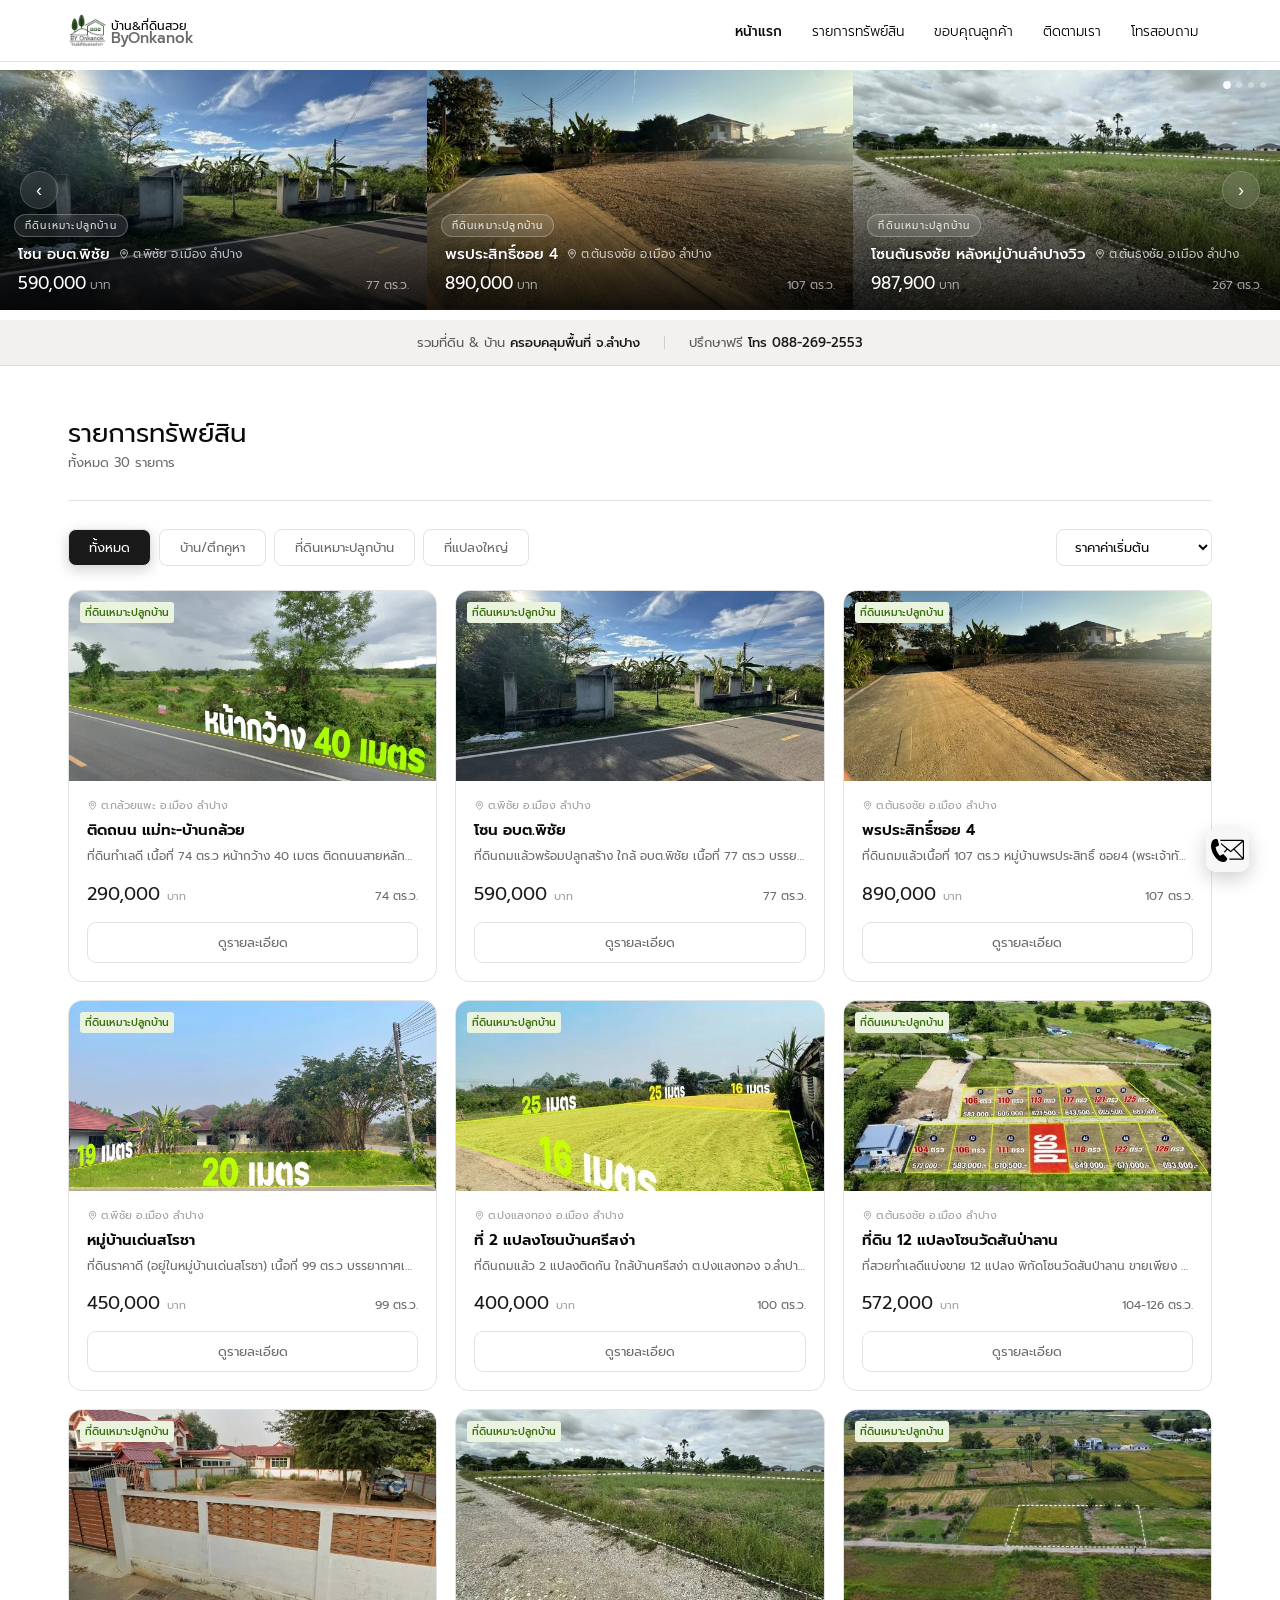
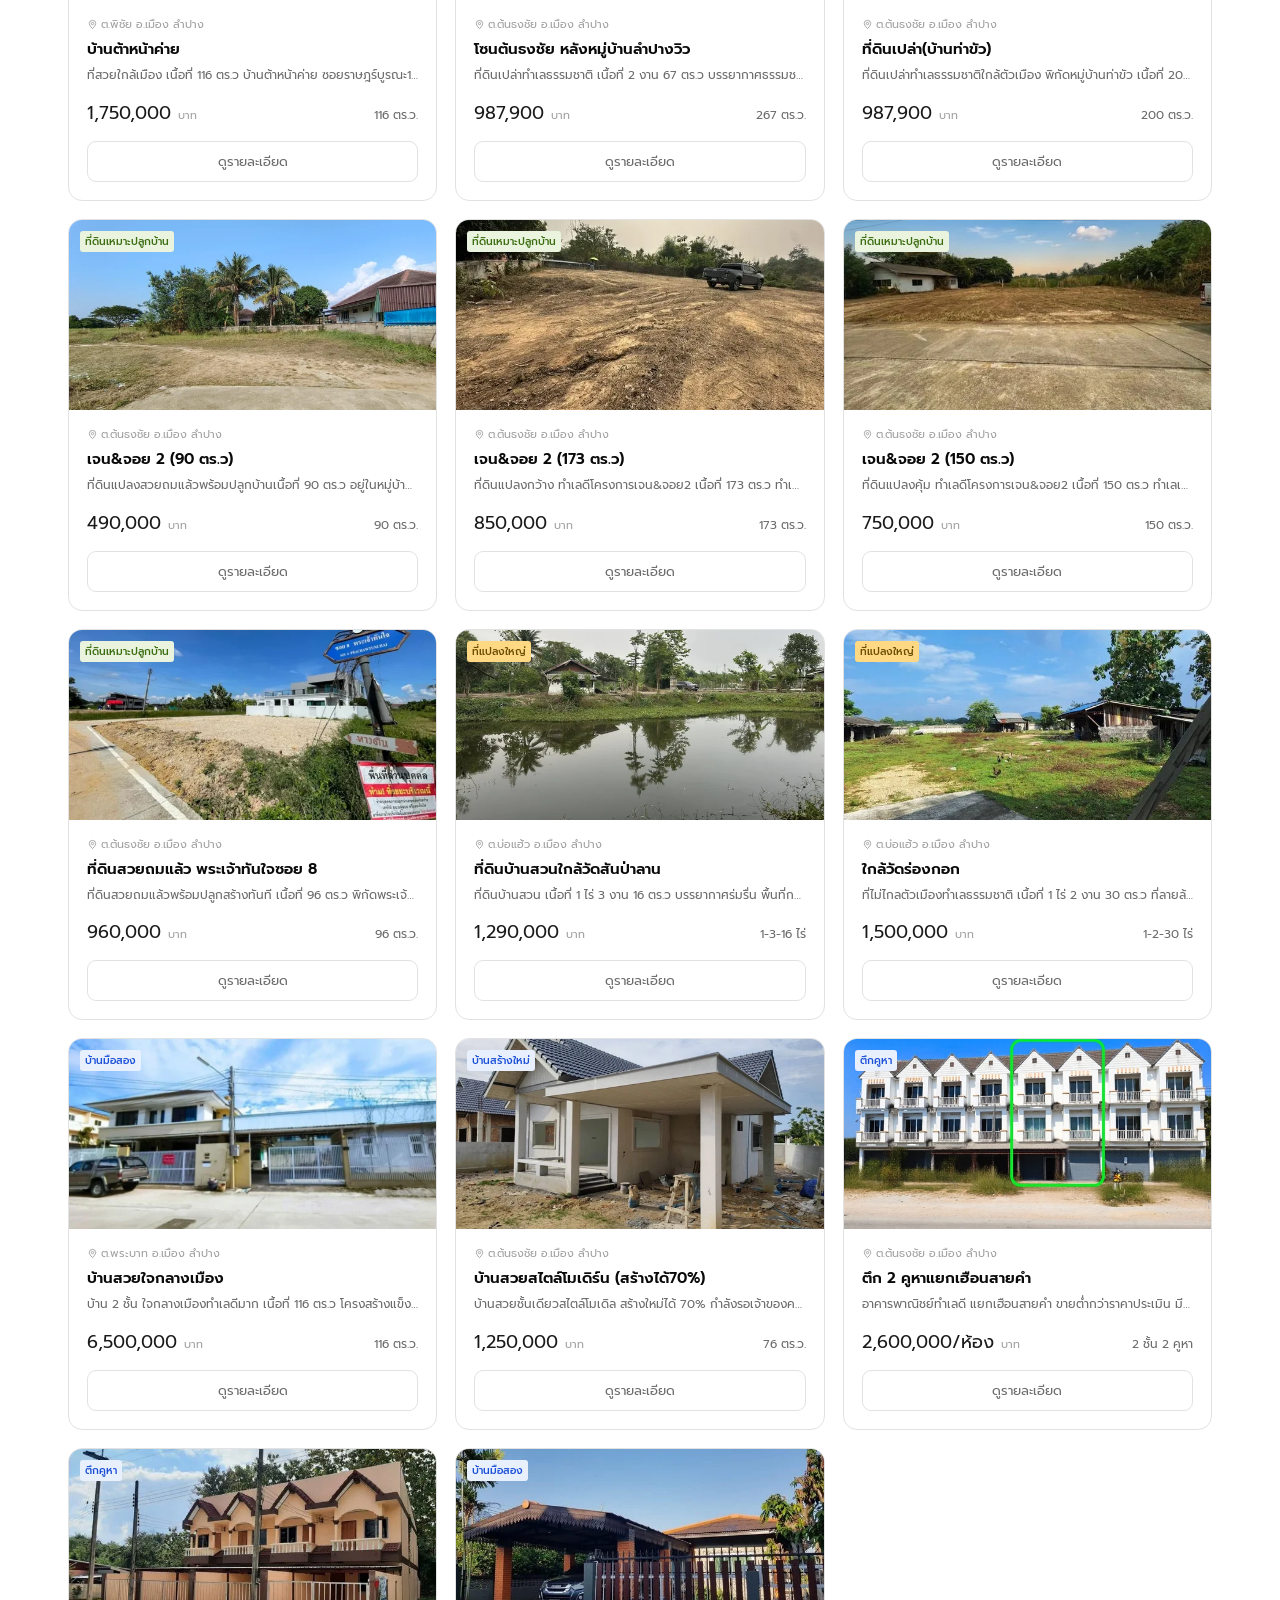
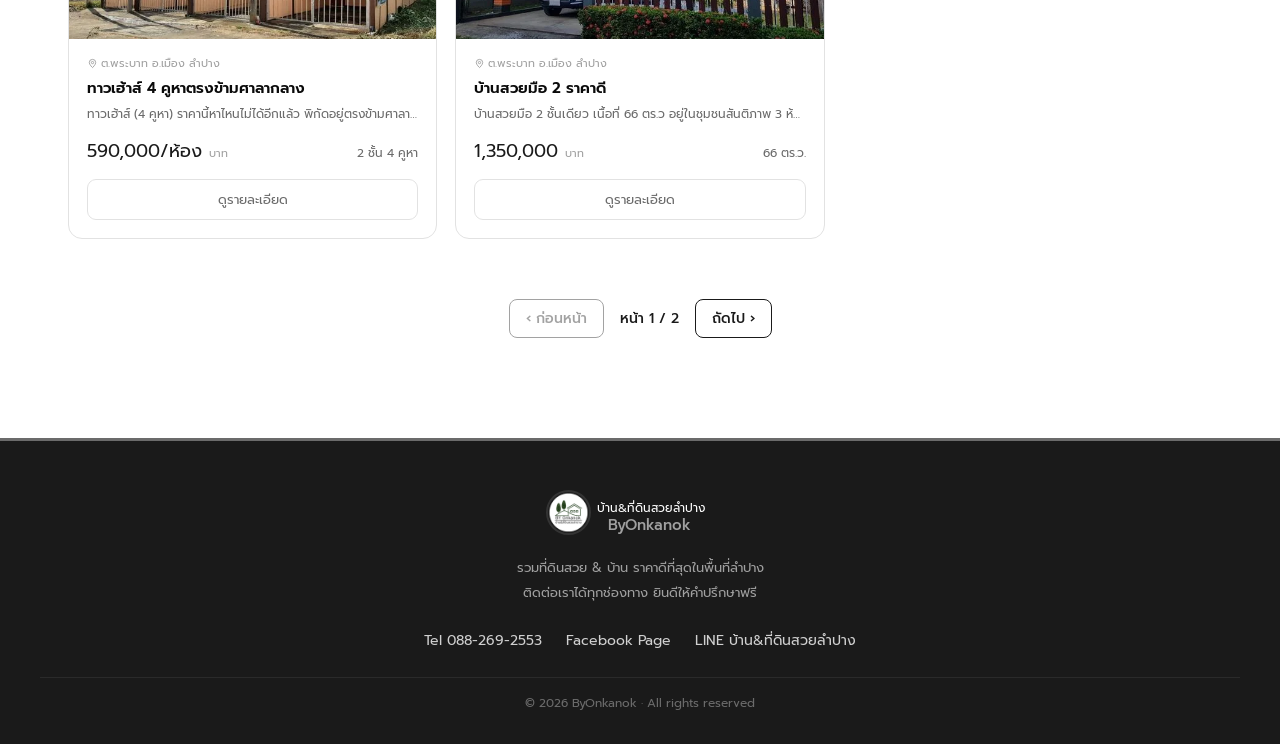
==== index.html @ 6b930462 "sssss" ====
﻿<!DOCTYPE html>
<html lang="th">
<head>
  <meta charset="UTF-8" />
  <meta name="viewport" content="width=device-width, initial-scale=1.0" />
  
  <title>บ้าน & ที่ดินสวยลำปาง ByOnkanok</title>
  <link rel="icon" href="img/other/logoti.webp" type="image/webp">

  <meta name="description" content="ซื้อ-ขายบ้านและที่ดิน ครอบคลุมพื้นที่ จ.ลำปาง คัดสรรที่ดินแปลงใหญ่ ที่ดินปลูกบ้าน บ้านมือ 1 มือ 2 และอาคารพาณิชย์ ทำเลดี ราคาคุยกันได้ ยินดีปรึกษาฟรี โทร 088-269-2553">
  <link rel="canonical" href="https://onkanokproperty.com/">
  <meta name="format-detection" content="telephone=no, date=no, email=no, address=no">

  <meta property="og:type" content="website">
  <meta property="og:url" content="https://onkanokproperty.com/">
  <meta property="og:title" content="บ้าน & ที่ดินสวยลำปาง ByOnkanok">
  <meta property="og:description" content="ซื้อ-ขายบ้านและที่ดิน ครอบคลุมพื้นที่ จ.ลำปาง คัดสรรที่ดินแปลงใหญ่ ที่ดินปลูกบ้าน บ้านมือ 1 มือ 2 และอาคารพาณิชย์ ทำเลดี ราคาคุยกันได้ ยินดีปรึกษาฟรี">
  <meta property="og:image" content="https://onkanokproperty.com/img/other/og-image.jpg">

  <link rel="preconnect" href="https://fonts.googleapis.com">
  <link rel="preconnect" href="https://fonts.gstatic.com" crossorigin>
  <link href="https://fonts.googleapis.com/css2?family=Prompt:wght@300;400;500;600&display=swap" rel="stylesheet">
  <link rel="stylesheet" href="/style.css?v=20260523-6">
</head>

<body>

  <!-- NAVBAR -->
  <nav class="navbar">
    <div class="nav-container">
      <a href="index.html" class="nav-logo">
        <img src="img/other/logo.png" alt="Logo" class="logo-img">
        <div class="logo-text">
          <div class="logo-top">บ้าน&ที่ดินสวย</div>
          <div class="logo-bottom">ByOnkanok</div>
        </div>
      </a>
      <ul class="nav-menu" id="navMenu">
        <li class="mobile-exit-section">
  <button class="btn-exit" onclick="closeMenu()" aria-label="ปิดเมนู"></button>
</li>
        <li><a href="#" class="active" onclick="render('all')">หน้าแรก</a></li>
       <li><a href="#listings">รายการทรัพย์สิน</a></li>
        <li><a href="sell.html">ขอบคุณลูกค้า</a></li>
        <li><a href="https://www.facebook.com/onkanoklampangproperty" target="_blank" rel="noopener">ติดตามเรา</a></li>
        <li><a href="tel:0882692553">โทรสอบถาม</a></li>
        
        <li class="mobile-social-section">
          <a href="https://www.facebook.com/onkanoklampangproperty" target="_blank" rel="noopener" class="social-link">
            <img src="/img/other/fbicon.svg" alt="Facebook">
          </a>
          <a href="https://line.me/R/ti/p/@794ehwnj" target="_blank" rel="noopener" class="social-link">
            <img src="/img/other/linelogo.svg" alt="LINE">
          </a>
          <a href="https://m.me/976806612172437" target="_blank" rel="noopener" class="social-link">
            <img src="/img/other/ms.svg" alt="Messenger">
          </a>
        </li>
      </ul>
      <button class="nav-toggle" id="navToggle" aria-label="Menu">
        <div class="hamburger-icon"><span></span><span></span><span></span></div>
      </button>
    </div>
  </nav>

  <!-- MODAL -->
  <div class="modal-overlay" id="detailModal" onclick="overlayClick(event)">
    <div class="modal-box">
      <div class="modal-gallery">
        <button class="modal-close" onclick="closeDetail()">✕</button>
        <div class="gal-track" id="galTrack"></div>
        <button class="gal-btn gal-prev" onclick="galMove(-1)">‹</button>
        <button class="gal-btn gal-next" onclick="galMove(1)">›</button>
        <div class="gal-dots" id="galDots"></div>
      </div>
      <div class="modal-body">
        <div class="modal-tag-row"><span class="modal-tag" id="modalTag"></span></div>
        <div class="modal-title" id="modalTitle"></div>
        <div class="modal-loc" id="modalLoc"></div>
        <div class="detail-grid">
          <div class="detail-item detail-price"><div class="detail-label">ราคา</div><div class="detail-value" id="modalPrice"></div></div>
          <div class="detail-item"><div class="detail-label">เนื้อที่</div><div class="detail-value" id="modalArea"></div></div>
        </div>
        <div class="modal-section-label">รายละเอียด</div>
        <div class="modal-desc-text" id="modalDesc"></div>
      </div>
      <div class="modal-cta">
    <a href="tel:0882692553" class="btn-cta btn-call">
          <svg viewBox="0 0 24 24" width="20" height="20" fill="#ffffff" class="cta-icon-img">
            <path fill-rule="evenodd" clip-rule="evenodd" d="M1.5 4.5a3 3 0 013-3h1.372c.86 0 1.61.586 1.819 1.42l1.105 4.423a1.875 1.875 0 01-.694 1.955l-1.293.97c-.135.101-.164.249-.126.352a11.285 11.285 0 006.697 6.697c.103.038.25.009.352-.126l.97-1.293a1.875 1.875 0 011.955-.694l4.423 1.105c.834.209 1.42.959 1.42 1.82V19.5a3 3 0 01-3 3h-2.25C8.552 22.5 1.5 15.448 1.5 6.75V4.5z"/>
          </svg>
          <span>โทรสอบถาม</span> 
        </a>
        <a href="#" target="_blank" rel="noopener" id="btnMap" class="btn-cta btn-map">
          <img src="img/other/mapicon.svg" alt="Google Maps" class="cta-icon-img">
          <span>Google Maps</span>
        </a>
      </div>
    </div>
  </div>

  <main>

    <!-- HERO CAROUSEL -->
    <div class="hero-carousel" id="heroCarousel">
      <div class="hero-track" id="heroTrack"></div>
      <button class="hero-arrow hero-arrow-prev" onclick="heroMove(-1)">‹</button>
      <button class="hero-arrow hero-arrow-next" onclick="heroMove(1)">›</button>
      <div class="hero-dots" id="heroDots"></div>
      <div class="hero-progress" id="heroProgress"></div>
    </div>

    <!-- ANNOUNCE BAR -->
    <div class="announce-bar">
      <h1 class="ann-item">
        <span>รวมที่ดิน & บ้าน <strong>ครอบคลุมพื้นที่ จ.ลำปาง</strong></span>
      </h1>
      <div class="ann-div"></div>
      <div class="ann-item">
        <span>ปรึกษาฟรี <strong>โทร 088-269-2553</strong></span>
      </div>
    </div>

    <div class="page">
      <!-- Section head -->
      <div id="listings" class="section-head">
        <div>
          <div class="section-title">รายการทรัพย์สิน</div>
          <div class="section-count" id="secLabel">&nbsp;</div>
        </div>
        <div class="mobile-sort-btn" style="position:relative;">
          <svg viewBox="0 0 24 24" fill="none" stroke="currentColor" stroke-width="2.5" stroke-linecap="round" stroke-linejoin="round">
            <line x1="7" y1="4" x2="7" y2="20"/><polyline points="3 8 7 4 11 8"/>
            <line x1="17" y1="4" x2="17" y2="20"/><polyline points="13 16 17 20 21 16"/>
          </svg>
          <span>ราคา</span>
          <select onchange="syncAndSort(this)" aria-label="เรียงลำดับตามราคาสำหรับมือถือ" style="position:absolute;top:0;left:0;width:100%;height:100%;opacity:0;cursor:pointer;">
  <option value="default">ค่าเริ่มต้น</option>
  <option value="price-asc">ราคาต่ำ → ไปสูง</option>
  <option value="price-desc">ราคาสูง → ไปต่ำ</option>
</select>
        </div>
      </div>

      <!-- Filters -->
      <div class="filters-bar">
        <button class="chip active" data-f="all">ทั้งหมด</button>
        <button class="chip" data-f="house">บ้าน/ตึกคูหา</button>
        <button class="chip" data-f="landhouse">ที่ดินเหมาะปลูกบ้าน</button>
        <button class="chip" data-f="large-land">ที่แปลงใหญ่</button>
         <select class="sort-select desktop-only" id="sortSelect" onchange="applySort()" aria-label="เรียงลำดับตามราคา">
  <option value="default">ราคาค่าเริ่มต้น</option> 
  <option value="price-asc">ราคาต่ำสุด-ไปสูงสุด</option>
  <option value="price-desc">ราคาสูงสุด-ไปต่ำสุด</option>
</select>
      </div>

      <div class="grid" id="grid"></div>
      
      <!-- Pagination Container -->
      <div class="pagination" id="pagination"></div>

      <!-- FAB -->
      <div class="fab-wrapper">

        <div class="fab-options" id="fabOptions">
        <a href="https://m.me/976806612172437" target="_blank" rel="noopener" class="fab-mini msger" aria-label="Messenger">
  <img src="/img/other/ms.svg" alt="Messenger" style="width: 100%; height: 100%; object-fit: contain;">
</a>
         <a href="https://line.me/R/ti/p/@794ehwnj" target="_blank" rel="noopener" class="fab-mini line" aria-label="LINE">
      <img src="/img/other/linelogo.svg" alt="LINE" style="width: 100%; height: 100%; object-fit: contain;">
          </a>
          <a href="tel:0882692553" class="fab-mini tel">
           <img src="/img/other/phoneicon.svg" alt="Messenger" style="width: 100%; height: 100%; object-fit: contain;">
          </a>
        </div>
        <button class="fab-main" id="fabMain" onclick="toggleFAB()">
          <img src="img/other/conicon.svg" alt="Call">
        </button>
      </div>

    </div>
  </main>

  <!-- FOOTER -->
  <footer>
    <div class="footer-inner">
      <div class="footer-brand">
        <img src="img/other/logo3.png" alt="Logo" class="footer-logo">
        <div><div class="footer-name">บ้าน&ที่ดินสวยลำปาง</div><div class="footer-sub">ByOnkanok</div></div>
      </div>
      <p class="footer-desc">รวมที่ดินสวย & บ้าน ราคาดีที่สุดในพื้นที่ลำปาง<br>ติดต่อเราได้ทุกช่องทาง ยินดีให้คำปรึกษาฟรี</p>
      <div class="footer-links">  
        <a href="tel:0882692553">Tel 088-269-2553</a>
        <a href="https://www.facebook.com/onkanoklampangproperty" target="_blank" rel="noopener">Facebook Page</a>
        <a href="https://line.me/R/ti/p/@794ehwnj" target="_blank" rel="noopener">LINE บ้าน&ที่ดินสวยลำปาง</a>
      </div>
      <div class="footer-copy">© 2026 ByOnkanok · All rights reserved</div>
    </div>
  </footer>

  <button class="scroll-top" id="scrollTopBtn" onclick="window.scrollTo({top:0,behavior:'smooth'})">
    <svg viewBox="0 0 24 24" fill="none" stroke-linecap="round" stroke-linejoin="round">
      <polyline points="18 15 12 9 6 15"/>
    </svg>
  </button>

  
  <script src="/common.js?v=20260523-2"></script>
  <script src="/script.js?v=20260523-4"></script>

</body>
</html>
---- style.css ----
*, *::before, *::after {
  box-sizing: border-box;
  margin: 0;
  padding: 0;
}
:root {
  --ink: #0a0a0a;
  --ink-mid: #1a1a1a;
  --ink-soft: #3a3a3a;
  --dust: #6b6b6b;
  --silver: #a0a0a0;
  --mist: #d0d0d0;
  --fog: #efefef;
  --white: #ffffff;
  --blue: #1a4fd6;
  --blue-light: #e8f0fe;
  --border: #e2e2e2;
  --border-dark: #2a2a2a;
  --nav-height: 62px;
  --green-light: #EAF3DE;
  --green-dark: #3B6D11;
}
html {
  scroll-behavior: smooth;
}
body {
  font-family: 'Prompt',sans-serif;
  background: var(--white);
  color: var(--ink);
  min-height: 100vh;
  overflow-x: hidden;
}
/* ============================================================ NAVBAR */
.navbar {
  position: fixed;
  top: 0;
  left: 0;
  width: 100%;
  height: var(--nav-height);
  background: rgba(255,255,255,0.97);
  backdrop-filter: blur(14px);
  z-index: 1000;
  display: flex;
  align-items: center;
  border-bottom: 1px solid var(--border);
}
.nav-container {
  width: 100%;
  max-width: 1200px;
  margin: 0 auto;
  padding: 0 28px;
  display: flex;
  justify-content: space-between;
  align-items: center;
}
.nav-logo {
  text-decoration: none;
  display: flex;
  align-items: center;
  gap: 5px;
}
.logo-img {
  width: 42px;
  height: 42px;
  border-radius: 50%;
  object-fit: cover;
  flex-shrink: 0;
  margin-left: -2px
}
.logo-text {
  display: flex;
  flex-direction: column;
  line-height: 0.9;
  padding-top: 6px;
  margin-left: -2px;
}
.logo-top {
  font-size: 12px;
  font-weight: 400;
  color: black;
}
.logo-bottom {
  font-size: 15px;
  font-weight: 500;
  color: var(--dust);
}
.nav-menu {
  display: flex;
  gap: 2px;
  list-style: none;
  align-items: center;
}
.nav-menu a {
  text-decoration: none;
  color: black;
  font-size: 13.5px;
  font-weight: 300;
  padding: 6px 14px;
  border-radius: 6px;
  transition: all .2s;
}
.nav-menu a.active {
  color: var(--ink);
  font-weight: 500;
}
.nav-menu a:hover:not(.active) {
  color: var(--dust);
  background: rgba(255,255,255,.07);
}
.nav-toggle {
  display: none;
  background: none;
  border: none;
  cursor: pointer;
  padding: 10px;
  z-index: 1002;
  outline: none;
  -webkit-tap-highlight-color: transparent;
}
.hamburger-icon {
  width: 22px;
  height: 15px;
  display: flex;
  flex-direction: column;
  justify-content: space-between;
  align-items: flex-end;
}
.hamburger-icon span {
  display: block;
  height: 2px;
  background: #3b3b3b;
  border-radius: 2px;
  transition: all .3s cubic-bezier(.645,.045,.355,1);
}
.hamburger-icon span:nth-child(1) {
  width: 100%;
}
.hamburger-icon span:nth-child(2) {
  width: 16px;
}
.hamburger-icon span:nth-child(3) {
  width: 100%;
}
.nav-toggle.active span:nth-child(1) {
  transform: translateY(6.5px) rotate(45deg);
}
.nav-toggle.active span:nth-child(2) {
  opacity: 0;
}
.nav-toggle.active span:nth-child(3) {
  transform: translateY(-6.5px) rotate(-45deg);
}
.nav-toggle.active .hamburger-icon span {
  background-color: var(--white);
}
.mobile-exit-section {
  display: none;
  list-style: none;
  width: 100%;
}
.mobile-social-section {
  display: none;
}
/* ============================================================ ANNOUNCE BAR */
.announce-bar {
  position: relative;
  margin-top: 10px;
  left: 0;
  width: 100%;
  background: #f2f1ef;
  border-bottom: 1px solid #e0deda;
  padding: 13px 28px;
  display: flex;
  align-items: center;
  justify-content: center;
  gap: 24px;
  flex-wrap: wrap;
}
.ann-item {
  display: flex;
  align-items: center;
  gap: 7px;
  font-size: 13px;
  color: #5a5a5a;
  font-weight: 400;
  white-space: nowrap;
}
.ann-item strong {
  font-weight: 500;
  color: #1a1a1a;
}
.ann-div {
  width: 1px;
  height: 13px;
  background: #d0cdc9;
  flex-shrink: 0;
}
/* ============================================================ HERO CAROUSEL — PREMIUM (Responsive Slides / 16:9) */
.hero-carousel {
  position: relative;
  width: 100%;
  overflow: hidden;
  background: #080808;
  margin-top: 70px;
  aspect-ratio: 16 / 3;
}
.hero-track {
  display: flex;
  gap: 0;
  transition: transform 0.8s cubic-bezier(0.25,1,0.35,1);
}
.hero-slide {
  flex: 0 0 33.3333%;
  /* Full HD: 3 รูปต่อสไลด์ */
  position: relative;
  overflow: hidden;
  display: flex;
  flex-direction: column;
  cursor: pointer;
}
.hero-slide-img {
  width: 100%;
  aspect-ratio: 16 / 9;
  /* ปรับอัตราส่วนให้เป็น 16:9 */
  flex-shrink: 0;
  overflow: hidden;
  position: relative;
}
.hero-slide-img img {
  width: 100%;
  height: 100%;
  object-fit: cover;
  /* ทำให้รูปเต็ม 16:9 พอดี */
  object-position: center;
  display: block;
}
/* Caption Overlay (Premium Style) */
.hero-caption {
  position: absolute;
  bottom: 0;
  left: 0;
  right: 0;
  padding: 50px 18px 16px;
  background: linear-gradient(to top,rgba(0,0,0,0.88) 0%,rgba(0,0,0,0.5) 50%,rgba(0,0,0,0) 100% );
  display: flex;
  flex-direction: column;
  gap: 4px;
  pointer-events: none;
  /* เพื่อให้คลิกทะลุไปโดนสไลด์ได้ */
}
.hero-caption-type {
  margin-left: -4px;
  margin-bottom: 3px;
  display: block;
  align-self: flex-start;
  font-size: 10px;
  font-weight: 400;
  letter-spacing: .12em;
  text-transform: uppercase;
  color: rgba(255,255,255,0.85);
  border: 1px solid rgba(255,255,255,0.25);
  padding: 3px 10px;
  border-radius: 30px;
  backdrop-filter: blur(4px);
  background: rgba(255,255,255,0.1);
}
.hero-caption-title-row {
  display: flex;
  flex-direction: row;
  /* บังคับให้เป็นแนวนอน */
  align-items: center;
  justify-content: flex-start;
  gap: 8px;
  overflow: hidden;
}
.hero-caption-title {
  font-size: 15px;
  font-weight: 500;
  color: #fff;
  white-space: nowrap;
  overflow: hidden;
  text-overflow: ellipsis;
  line-height: 1.35;
  /* ลบ width: 100%; ออกไปแล้ว */
  text-shadow: 0 1px 10px rgba(0,0,0,0.5);
  flex-shrink: 1;
}
.hero-caption-loc {
  font-size: 12px;
  color: rgba(255,255,255,.7);
  display: flex;
  align-items: center;
  gap: 3px;
  line-height: 1.2;
  white-space: nowrap;
  overflow: hidden;
  text-overflow: ellipsis;
  /* ลบ width: 100%; ออกไปแล้ว */
  flex-shrink: 0;
}
.hero-caption-loc svg {
  width: 12px;
  height: 12px;
  flex-shrink: 0;
}
.hero-caption-price {
  font-size: 17px;
  font-weight: 400;
  color: #fff;
  line-height: 1.2;
  text-shadow: 0 1px 10px rgba(0,0,0,0.5);
}
.hero-caption-price span {
  font-size: 12px;
  font-weight: 300;
  opacity: .7;
  margin-left: 4px;
}
.hero-caption-bottom {
  display: flex;
  align-items: baseline;
  justify-content: space-between;
  margin-top: 5px;
}
.hero-caption-area {
  font-size: 12px;
  color: rgba(255,255,255,.6);
}
/* arrows */
.hero-arrow {
  position: absolute;
  top: 50%;
  transform: translateY(-50%);
  z-index: 10;
  background: rgba(255,255,255,.1);
  backdrop-filter: blur(8px);
  border: 1px solid rgba(255,255,255,.18);
  color: #fff;
  width: 38px;
  height: 38px;
  border-radius: 50%;
  cursor: pointer;
  font-size: 18px;
  display: flex;
  align-items: center;
  justify-content: center;
  transition: background .2s,transform .2s;
}
.hero-arrow:hover {
  background: rgba(255,255,255,0.25);
  transform: translateY(-50%) scale(1.05);
}
.hero-arrow-prev {
  left: 20px;
}
.hero-arrow-next {
  right: 20px;
}
/* dots */
.hero-dots {
  position: absolute;
  top: 12px;
  right: 14px;
  z-index: 10;
  display: flex;
  gap: 6px;
  align-items: center;
}
.hero-dot {
  width: 6px;
  height: 6px;
  border-radius: 50%;
  background: rgba(255,255,255,.35);
  cursor: pointer;
  transition: all .3s;
  border: none;
  padding: 0;
}
.hero-dot.active {
  background: rgba(255,255,255,0.9);
  transform: scale(1.3);
}
/* progress bar */
.hero-progress {
  position: absolute;
  bottom: 0;
  left: 0;
  height: 3px;
  background: var(--dust);
  z-index: 10;
  width: 100%;
  transform: scaleX(0);
  transform-origin: left center;
}
.hero-progress.running {
  animation: heroProgress var(--hero-progress-duration,5000ms) linear forwards;
}
@keyframes heroProgress {
  from {
    transform: scaleX(0);
  }
  to {
    transform: scaleX(1);
  }
}
/* ============================================================ PAGE */
.page {
  max-width: 1200px;
  margin: 0 auto;
  padding: 0 28px 80px;
  position: relative;
  z-index: 1;
}
/* ============================================================ SECTION HEAD */
.section-head {
  padding: 52px 0 28px;
  display: flex;
  align-items: flex-end;
  justify-content: space-between;
  gap: 16px;
  flex-wrap: wrap;
  border-bottom: 1px solid var(--border);
  margin-bottom: 28px;
}
.section-title {
  font-size: clamp(20px,2.5vw,26px);
  font-weight: 400;
  color: var(--ink);
  line-height: 1.2;
}
.section-count {
  font-size: 13px;
  color: var(--dust);
  margin-top: 4px;
}
/* ============================================================ FILTERS */
.filters-bar {
  display: flex;
  gap: 8px;
  flex-wrap: wrap;
  margin-bottom: 24px;
}
.chip {
  font-family: 'Prompt',sans-serif;
  font-size: 13px;
  padding: 8px 20px;
  border-radius: 8px;
  border: 1.5px solid var(--border);
  background: var(--white);
  color: var(--dust);
  cursor: pointer;
  transition: all .2s;
  flex: 0 0 calc(50% - 4px);
  text-align: center;
  white-space: nowrap;
}
.chip:hover {
  border-color: var(--ink-soft);
  color: var(--ink-soft);
}
.chip.active {
  background: var(--ink-mid);
  color: var(--white);
  box-shadow: 0 4px 14px rgba(0,0,0,.18);
}
@media (min-width: 640px) {
  .chip {
    flex: 0 0 auto;
  }
}
/* ============================================================ SORT */
.sort-select {
  font-family: 'Prompt',sans-serif;
  font-size: 13px;
  padding: 7px 14px;
  border: 1.5px solid var(--border);
  border-radius: 8px;
  background: var(--white);
  color: var(--ink);
  cursor: pointer;
  outline: none;
  transition: border-color .2s;
  margin-left: auto;
}
.sort-select:focus {
  border-color: var(--blue);
}
.mobile-sort-btn {
  display: none;
  align-items: center;
  gap: 6px;
  padding: 7px 14px;
  border-radius: 8px;
  border: 1.5px solid var(--border);
  color: var(--ink);
  font-family: 'Prompt',sans-serif;
  font-size: 13px;
  cursor: pointer;
  position: relative;
  -webkit-tap-highlight-color: transparent;
  background: var(--white);
}
.mobile-sort-btn svg {
  width: 15px;
  height: 15px;
}
/* ============================================================ GRID */
.grid {
  display: grid;
  grid-template-columns: repeat(auto-fill,minmax(300px,1fr));
  gap: 18px;
  min-height: 800px;
  /* 🌟 เติมบรรทัดนี้เข้าไปเพื่อจองพื้นที่การ์ดสินค้าล่วงหน้า */
}
.card {
  background: var(--white);
  border-radius: 14px;
  overflow: hidden;
  cursor: pointer;
  opacity: 0;
  transition: opacity .35s ease,box-shadow .3s ease,transform .25s ease;
  border: 1.5px solid var(--border);
}
.card.visible {
  opacity: 1;
}
.card:hover {
  box-shadow: 0 14px 40px rgba(0,0,0,.11);
  transform: translateY(-3px);
}
.card-img {
  position: relative;
  height: 190px;
  overflow: hidden;
  background: var(--fog);
}
.card-img img {
  width: 100%;
  height: 100%;
  object-fit: cover;
  display: block;
  transition: transform .45s ease;
}
.card:hover .card-img img {
  transform: scale(1.05);
}
.card-tag {
  position: absolute;
  top: 11px;
  left: 11px;
  font-size: 10.5px;
  font-weight: 500;
  padding: 3px 5px;
  border-radius: 3px;
  z-index: 2;
}
.tag-house {
  background: var(--blue-light);
  color: var(--blue);
}
.tag-landhouse {
  background: var(--green-light);
  color: var(--green-dark);
}
.tag-large-land {
  background: rgb(255,216,132);
  color: rgb(105,77,0);
}
.card-body {
  padding: 16px 18px 18px;
}
.card-loc {
  font-size: 11px;
  color: var(--silver);
  margin-bottom: 5px;
  display: flex;
  align-items: center;
  gap: 3px;
}
.card-loc svg {
  width: 11px;
  height: 11px;
  flex-shrink: 0;
}
.card-name {
  font-size: 15px;
  font-weight: 600;
  color: var(--ink);
  margin-bottom: 6px;
}
.card-desc {
  font-size: 12px;
  color: var(--dust);
  margin-bottom: 14px;
  line-height: 1.55;
  white-space: nowrap;
  overflow: hidden;
  text-overflow: ellipsis;
  display: block;
  width: 100%;
}
.card-foot {
  display: flex;
  align-items: baseline;
  justify-content: space-between;
  margin-bottom: 14px;
}
.card-price {
  font-size: 18px;
  font-weight: 400;
  color: var(--ink-mid);
}
.card-price small {
  font-size: 11px;
  font-weight: 400;
  color: var(--silver);
  margin-left: 3px;
}
.card-area {
  font-size: 12px;
  color: var(--dust);
}
.card-btn {
  display: block;
  width: 100%;
  padding: 10px;
  text-align: center;
  border-radius: 9px;
  border: 1.5px solid var(--border);
  font-family: 'Prompt',sans-serif;
  font-size: 13px;
  color: var(--dust);
  cursor: pointer;
  background: none;
  transition: background .15s,border-color .15s,color .15s;
}
.card-btn:hover {
  background: var(--ink-mid);
  color: var(--white);
  border-color: var(--ink);
}
.empty {
  grid-column: 1/-1;
  text-align: center;
  padding: 80px 24px;
  color: var(--dust);
}
/* ============================================================ PAGINATION */
.pagination {
  display: flex;
  align-items: center;
  justify-content: center;
  gap: 16px;
  margin-top: 60px;
  width: 100%;
}
.page-btn {
  font-family: 'Prompt',sans-serif;
  font-size: 14px;
  font-weight: 500;
  padding: 8px 16px;
  border-radius: 8px;
  border: 1.5px solid var(--ink-mid);
  background: var(--white);
  color: var(--ink-mid);
  cursor: pointer;
  transition: all .2s;
}
.page-btn:hover:not(:disabled) {
  border-color: var(--ink-soft);
  color: var(--ink-soft);
}
.page-btn:disabled {
  opacity: 0.4;
  cursor: not-allowed;
}
.page-info {
  font-size: 14px;
  color: var(--ink-mid);
  font-weight: 450;
}
/* ============================================================ FOOTER */
footer {
  margin-top: 20px;
  background: var(--ink-mid);
  color: var(--white);
  padding: 52px 28px 32px;
  border-top: 3px solid var(--dust);
}
.footer-inner {
  max-width: 1200px;
  margin: 0 auto;
  display: flex;
  flex-direction: column;
  align-items: center;
  text-align: center;
  gap: 20px;
}
.footer-brand {
  display: flex;
  align-items: center;
  gap: 14px;
}
.footer-logo {
  width: 45px;
  height: 45px;
  border-radius: 50%;
  object-fit: cover;
  border: 2px solid #333;
  margin-left: -30px;
  margin-top: -5px;
}
.footer-name {
  font-size: 12px;
  font-weight: 400;
  color: var(--white);
  padding-top: 10px;
  margin-left: -8px;
  line-height: 0.9;
}
.footer-sub {
  font-size: 15px;
  font-weight: 500;
  color: var(--silver);
  margin-left: -10px
}
.footer-desc {
  font-size: 13px;
  color: var(--silver);
  line-height: 1.9;
  max-width: 520px;
}
.footer-links {
  display: flex;
  column-gap: 24px;
  row-gap: 10px;
  flex-wrap: wrap;
  justify-content: center;
  align-items: center;
  max-width: 100%;
}
.footer-links a {
  color: var(--mist);
  text-decoration: none;
  font-size: 14px;
  line-height: 1.6;
  white-space: nowrap;
  transition: color .2s;
  padding: 4px 0;
  border-bottom: 1px solid transparent;
}
.footer-links a:hover {
  color: var(--white);
  border-bottom-color: var(--dust);
}
.footer-copy {
  font-size: 12px;
  color: var(--dust);
  padding-top: 16px;
  border-top: 1px solid #2a2a2a;
  width: 100%;
}
/* ============================================================ MODAL */
.modal-overlay {
  position: fixed;
  inset: 0;
  background: rgba(0,0,0,0.65);
  display: none;
  align-items: center;
  justify-content: center;
  z-index: 9999;
  padding: 16px;
  touch-action: none;
}
.modal-overlay.open {
  display: flex;
}
.modal-box {
  background: var(--white);
  width: 100%;
  max-width: 660px;
  border-radius: 12px 12px 12px 12px;
  overflow: hidden;
  max-height: 92vh;
  display: flex;
  flex-direction: column;
  animation: popIn .3s cubic-bezier(.22,.68,0,1.2);
}
@keyframes popIn {
  from {
    transform: scale(0.88);
    opacity: 0;
  }
  to {
    transform: scale(1);
    opacity: 1;
  }
}
.modal-gallery {
  position: relative;
  width: 100%;
  aspect-ratio: 16/9;
  max-height: 45vh;
  overflow: hidden;
  flex-shrink: 0;
  touch-action: pan-x;
}
.gal-track {
  display: flex;
  height: 100%;
  overflow-x: auto;
  overflow-y: hidden;
  overscroll-behavior-x: contain;
  scroll-snap-type: x mandatory;
  scroll-behavior: smooth;
  scrollbar-width: none;
  -ms-overflow-style: none;
  -webkit-overflow-scrolling: touch;
  touch-action: pan-x;
}
.gal-track::-webkit-scrollbar {
  display: none;
}
.gal-slide {
  flex: 0 0 100%;
  height: 100%;
  min-width: 100%;
  scroll-snap-align: center;
  scroll-snap-stop: always;
  position: relative;
  background-color: var(--fog);
  overflow: hidden;
}
.gal-slide::after {
  content: "";
  position: absolute;
  top: 0;
  left: -100%;
  width: 50%;
  height: 100%;
  background: linear-gradient(90deg,transparent,rgba(255,255,255,0.6),transparent);
  animation: cheap-shimmer 1.2s infinite;
  pointer-events: none;
}
@keyframes cheap-shimmer {
  100% {
    transform: translateX(400%);
  }
}
.gal-slide img {
  position: relative;
  z-index: 1;
  width: 100%;
  height: 100%;
  object-fit: cover;
  display: block;
  opacity: 0;
  transform: scale(1.002);
  transform-origin: center;
  transition: opacity 0.3s ease;
}
/* 4. คลาสเมื่อโหลดรูปใน Modal เสร็จ */
.gal-slide img.loaded {
  opacity: 1;
}
.gal-slide.finish-load::after {
  display: none;
}
.gal-btn {
  position: absolute;
  top: 50%;
  transform: translateY(-50%);
  background: rgba(255,255,255,0.6);
  border: none;
  cursor: pointer;
  width: 28px;
  height: 28px;
  border-radius: 50%;
  font-size: 16px;
  display: flex;
  align-items: center;
  justify-content: center;
  transition: background .2s;
  color: var(--ink);
  z-index: 2;
}
.gal-btn:hover {
  background: rgba(255,255,255,0.8);
}
.gal-prev {
  left: 12px;
}
.gal-next {
  right: 12px;
}
.gal-dots {
  position: absolute;
  bottom: 12px;
  left: 50%;
  transform: translateX(-50%);
  display: flex;
  gap: 6px;
  z-index: 2;
}
.gal-dot {
  width: 7px;
  height: 7px;
  border-radius: 50%;
  background: rgba(255,255,255,.45);
  cursor: pointer;
  transition: background .2s;
  border: none;
  padding: 0;
}
.gal-dot.active {
  background: rgba(255,255,255,0.9);
}
/* --- ปิด Modal --- */
.modal-close {
  position: absolute;
  top: 12px;
  right: 12px;
  width: 30px;
  height: 30px;
  border-radius: 50%;
  background: rgba(255,255,255,0.6);
  border: none;
  cursor: pointer;
  font-size: 14px;
  display: flex;
  align-items: center;
  justify-content: center;
  color: var(--ink);
  z-index: 10;
  transition: background .2s;
}
.modal-close:hover {
  background: rgba(255,255,255,0.8);
}
.modal-body {
  padding: 22px 24px 10px;
  overflow-y: auto;
  flex: 1;
  overscroll-behavior: contain;
  background-color: #f3f3f3;
}
.modal-tag-row {
  display: flex;
  align-items: center;
  gap: 8px;
  margin-bottom: 8px;
  flex-wrap: wrap;
  margin-left: -5px;
}
.modal-tag {
  font-size: 10px;
  font-weight: 500;
  padding: 4px 14px;
  border-radius: 20px;
  background: linear-gradient(135deg,#111111 0%,#6b6b6b 100%);
  color: var(--white) !important;
}
.modal-title {
  font-size: 17px;
  font-weight: 400;
  color: var(--ink);
  margin-bottom: 5px;
  line-height: 1.3;
}
.modal-loc {
  font-size: 14px;
  color: var(--dust);
  display: flex;
  align-items: center;
  gap: 2px;
  margin-bottom: 16px;
}
.modal-loc svg {
  width: 13px;
  height: 13px;
  flex-shrink: 0;
}
.detail-grid {
  display: grid;
  grid-template-columns: 1fr 1fr;
  gap: 12px;
  margin-bottom: 24px;
  padding-bottom: 24px;
  border-bottom: 1px solid var(--border);
}
.detail-item {
  background: var(--white);
  border: 1px solid #e2e2e2;
  border-radius: 12px;
  padding: 8px 10px;
  display: flex;
  flex-direction: column;
}
.detail-label {
  font-size: 12px;
  color: var(--dust);
  margin-bottom: 4px;
}
.detail-value {
  font-size: 16px;
  font-weight: 500;
  color: var(--ink);
}
.detail-price .detail-value {
  color: var(--ink);
  font-size: 16px;
}
.modal-section-label {
  font-size: 15px;
  font-weight: 500;
  color: var(--ink);
  margin-bottom: 12px;
  letter-spacing: 0;
  text-transform: none;
  display: flex;
  align-items: center;
  gap: 10px;
}
.modal-section-label::after {
  content: "";
  flex: 1;
  height: 1px;
  background: var(--border);
}
.modal-desc-text {
  font-size: 14px;
  color: var(--ink-soft);
  line-height: 1.8;
  margin-bottom: 20px;
  white-space: pre-line;
}
.modal-cta {
  display: flex;
  flex-direction: column;
  gap: 10px;
  padding: 16px 24px 24px;
  background: var(--white);
  border-top: 1px solid var(--border);
}
.btn-cta {
  flex: 1 1 0%;
  width: 50%;
  height: 48px;
  border-radius: 12px;
  display: flex;
  align-items: center;
  justify-content: center;
  gap: 8px;
  text-decoration: none;
  font-family: 'Prompt',sans-serif;
  font-size: 14px;
  font-weight: 400;
  white-space: nowrap;
  cursor: pointer;
  transition: all .2s;
  padding: 0 10px;
  overflow: hidden;
}
.btn-cta .cta-icon-img {
  width: 20px;
  height: 20px;
  object-fit: contain;
  flex-shrink: 0;
}
.btn-cta:active {
  transform: scale(0.98);
}
.btn-call {
  background: linear-gradient(135deg,#06200a 0%,#6b6b6b 100%) !important;
  color: var(--white) !important;
  border: 1.5px solid var(--dust);
}
.btn-map {
  background: linear-gradient(135deg,#a8a7a7 0%,#6b6b6b 100%) !important;
  color: var(--white) !important;
  border: 1.5px solid whitesmoke;
}
@media (min-width: 600px) {
  .modal-cta {
    flex-direction: row;
    gap: 12px;
  }
  .btn-call, .btn-map {
    flex: 1;
    width: 100%;
  }
}
/* ============================================================ FAB */
.fab-wrapper {
  position: fixed;
  bottom: 28px;
  right: 28px;
  z-index: 9999;
  display: flex;
  flex-direction: column;
  align-items: center;
  gap: 10px;
}
.fab-options {
  display: flex;
  flex-direction: column;
  gap: 10px;
  visibility: hidden;
  opacity: 0;
  transform: translateY(30px) scale(0.7);
  transition: all .3s cubic-bezier(0.175,0.885,0.32,1.275);
}
.fab-options.show {
  visibility: visible;
  opacity: 1;
  transform: translateY(0) scale(1);
}
.fab-main {
  width: 43px;
  height: 43px;
  border-radius: 10px;
  background: rgba(248,247,247,0.966);
  border: none;
  box-shadow: 0 6px 20px rgba(0,0,0,.2);
  cursor: pointer;
  display: flex;
  align-items: center;
  justify-content: center;
  transition: all .3s;
  z-index: 2;
  padding: 0;
  overflow: hidden;
  outline: none;
  -webkit-tap-highlight-color: transparent;
}
.fab-main img {
  width: 33px;
  height: 33px;
  object-fit: contain;
}
.fab-main.active {
  transform: scale(1.05);
}
.fab-mini {
  width: 49px;
  height: 49px;
  border-radius: 50%;
  display: flex;
  align-items: center;
  justify-content: center;
  text-decoration: none;
  transition: transform .2s;
  padding: 10px;
  overflow: hidden;
  background: rgba(255,255,255,0.7) !important;
  box-shadow: 0 4px 10px rgba(0,0,0,0.06) !important;
}
.fab-mini:hover {
  transform: scale(1.1);
}
/* ============================================================ SCROLL TOP */
.scroll-top {
  position: fixed;
  bottom: 28px;
  left: 28px;
  width: 42px;
  height: 42px;
  border-radius: 10px;
  background: var(--ink-mid);
  border: none;
  cursor: pointer;
  display: flex;
  align-items: center;
  justify-content: center;
  opacity: 0;
  visibility: hidden;
  transform: translateY(10px);
  transition: opacity .3s,visibility .3s,transform .3s;
  z-index: 900;
  -webkit-tap-highlight-color: transparent;
}
.scroll-top.show {
  opacity: 1;
  visibility: visible;
  transform: translateY(0);
}
.scroll-top svg {
  width: 18px;
  height: 18px;
  stroke: #fff;
  stroke-width: 2.5;
}
/* ============================================================ RESPONSIVE */
@media (max-width: 768px), (hover: none) and (pointer: coarse) and (max-width: 1366px) {
  .modal-overlay {
    touch-action: auto;
  }
  .modal-box, .modal-body {
    min-height: 0;
  }
  .modal-body {
    -webkit-overflow-scrolling: touch;
    overscroll-behavior-y: contain;
    touch-action: pan-y;
  }
  .modal-gallery, .gal-track {
    touch-action: pan-x;
  }
  .hero-arrow {
    display: none;
  }
  .modal-cta {
    flex-direction: row;
  }
  .btn-map {
    flex: 1;
  }
  .card:hover {
    transform: none !important;
    box-shadow: none !important;
  }
  .card:hover .card-img img {
    transform: none !important;
  }
  .modal-tag {
    font-size: 10px;
    font-weight: 500;
    padding: 3px 10px;
    border-radius: 20px;
    margin-left: -2px;
  }
  .hero-caption-bottom {
    margin-top: 1px;
  }
  .hero-caption-title-row {
    flex-direction: row;
    align-items: center;
    justify-content: flex-start;
    gap: 6px;
  }
  .hero-carousel {
    position: relative;
    width: 100%;
    overflow: hidden;
    background: #080808;
    margin-top: 65px;
  }
  .hero-caption-loc {
    font-size: 10px;
    color: rgba(255,255,255,.7);
    display: flex;
    align-items: center;
    gap: 2px;
    line-height: 1.2;
    white-space: nowrap;
    overflow: hidden;
    text-overflow: ellipsis;
    flex-shrink: 0;
  }
  .hero-caption-type {
    font-size: 8px;
  }
  .hero-caption-title {
    font-size: 13px;
    font-weight: 500;
    color: #fff;
    white-space: nowrap;
    overflow: hidden;
    text-overflow: ellipsis;
    line-height: 1.35;
    flex-shrink: 1;
    text-shadow: 0 1px 10px rgba(0,0,0,0.5);
  }
  .hero-caption-price {
    font-size: 14px;
    font-weight: 400;
    color: #fff;
    line-height: 0.5;
    text-shadow: 0 1px 10px rgba(0,0,0,0.5);
    margin-left: 2px;
  }
  .announce-bar {
    gap: 15px;
    padding: 10px 16px;
    margin-top: 0;
    margin-top: 1px;
    border-radius: 0 0 3px 3px;
  }
  .ann-div {
    display: none;
  }
  .ann-item {
    font-size: 11px;
  }
  .hero-caption {
    padding: 40px 14px 12px;
  }
  .nav-container {
    padding: 0 18px;
  }
  .nav-toggle {
    display: block;
  }
  .nav-menu {
    position: fixed;
    top: 0;
    right: 0;
    width: 220px;
    height: 100vh;
    background: var(--ink-mid);
    flex-direction: column;
    padding: 0;
    gap: 0;
    transform: translateX(110%);
    transition: transform .3s cubic-bezier(.4,0,.2,1);
    z-index: 1001;
  }
  .nav-menu.active {
    transform: translateX(0);
  }
  .nav-menu li {
    width: 100%;
  }
  .mobile-exit-section {
    display: block;
  }
  .btn-exit {
    width: 100%;
    height: 63px;
    background: var(--ink);
    border: none;
    display: flex;
    align-items: center;
    justify-content: center;
    color: var(--white);
    font-family: 'Prompt',sans-serif;
    font-size: 14px;
    cursor: pointer;
    -webkit-tap-highlight-color: transparent;
  }
  .nav-menu a:not(.social-link) {
    display: flex;
    align-items: center;
    justify-content: center;
    padding: 15px 0;
    font-size: 15px;
    color: var(--silver);
    border-radius: 0;
    border-bottom: 1px solid var(--border-dark);
    width: 100%;
  }
  .nav-menu a.active:not(.social-link) {
    color: var(--white);
    background: lab(100% 0.01 -0.01 / 0.075);
  }
  .section-head {
    padding: 36px 0 22px;
    margin-top: 5px;
  }
  .desktop-only {
    display: none !important;
  }
  .mobile-sort-btn {
    display: flex;
  }
  .modal-box {
    height: 85dvh;
    border-radius: 18px 18px 14px 14px;
  }
  .fab-wrapper {
    bottom: 20px;
    right: 20px;
    z-index: 900;
  }
  .scroll-top {
    bottom: 20px;
    left: 20px;
  }
  .page {
    padding-bottom: 40px;
  }
  footer {
    margin-top: 20px;
    padding: 40px 18px 24px;
  }
  .mobile-social-section {
    display: flex;
    justify-content: center;
    align-items: center;
    margin-top: auto;
    padding: 30px 0 40px;
    width: 100%;
  }
  .social-link {
    width: 60px;
    height: 60px;
    display: flex;
    align-items: center;
    justify-content: center;
    border-bottom: none !important;
  }
  .social-link img {
    width: 100%;
    height: 100%;
    object-fit: contain;
  }
}
@media (max-width: 360px) {
  .detail-value {
    font-size: 14px;
  }
  .detail-price .detail-value {
    font-size: 15px;
  }
}
.nav-toggle, .btn-exit, .nav-menu a, .chip, .btn-cta, .card-btn, .fab-main, .fab-mini, .gal-btn, .modal-close {
  touch-action: manipulation;
  -webkit-tap-highlight-color: transparent;
}
body.hide-floating .fab-wrapper, body.hide-floating .scroll-top {
  opacity: 0 !important;
  visibility: hidden !important;
  pointer-events: none !important;
  transition: opacity 0.2s ease,visibility 0.2s !important;
}
/* จอ 2K ขึ้นไป ให้กลับไปแสดง 4 รูป */
@media (min-width: 2200px) {
  .hero-carousel {
    aspect-ratio: 64 / 9;
  }
  .hero-slide {
    flex: 0 0 25% !important;
  }
}
/* สำหรับแท็บเล็ตทั่วไป ให้แสดง 2 รูป */
@media (max-width: 1024px) {
  .hero-carousel {
    aspect-ratio: 32 / 9;
  }
  .hero-slide {
    flex: 0 0 50% !important;
  }
}
/* สำหรับมือถือจอเล็ก ให้แสดง 1 รูป */
@media (max-width: 600px) {
  .hero-carousel {
    aspect-ratio: 16 / 9;
  }
  .hero-slide {
    flex: 0 0 100% !important;
  }
}
/* จอสัมผัสขนาดเล็ก ให้ใช้ carousel แบบมือถือ */
@media (hover: none) and (pointer: coarse) and (max-width: 1366px) {
  .hero-carousel {
    aspect-ratio: 16 / 9;
  }
  .hero-slide {
    flex: 0 0 100% !important;
  }
}
/* iPad / tablet จอสัมผัส ให้แสดง carousel 2 รูป */
@media (hover: none) and (pointer: coarse) and (min-width: 700px) and (min-height: 700px) and (max-width: 1366px) {
  .hero-carousel {
    aspect-ratio: 32 / 9;
  }
  .hero-slide {
    flex: 0 0 50% !important;
  }
}
/* Modal เฉพาะ iPad / tablet: ลดความสูงและทำรายละเอียดให้กระชับขึ้น */
@media (hover: none) and (pointer: coarse) and (min-width: 700px) and (min-height: 700px) and (max-width: 1366px) {
  .modal-box {
    height: auto;
    max-height: 82dvh;
    max-width: min(720px,calc(100vw - 40px));
    border-radius: 16px;
  }
  .modal-gallery {
    max-height: 38dvh;
  }
  .modal-body {
    padding: 16px 20px 6px;
  }
  .modal-tag-row {
    margin-bottom: 6px;
  }
  .modal-title {
    font-size: 16px;
    margin-bottom: 3px;
  }
  .modal-loc {
    font-size: 12.5px;
    margin-bottom: 10px;
  }
  .detail-grid {
    gap: 10px;
    margin-bottom: 14px;
    padding-bottom: 14px;
  }
  .detail-item {
    border-radius: 10px;
    padding: 7px 10px;
  }
  .detail-label {
    font-size: 11px;
    margin-bottom: 2px;
  }
  .detail-value, .detail-price .detail-value {
    font-size: 14px;
  }
  .modal-section-label {
    font-size: 14px;
    margin-bottom: 8px;
  }
  .modal-desc-text {
    font-size: 14px;
    line-height: 1.55;
    margin-bottom: 12px;
  }
  .modal-cta {
    padding: 12px 20px 16px;
  }
  .btn-cta {
    height: 44px;
    font-size: 13px;
  }
}
#listings {
  scroll-margin-top: 60px;
}
.btn-cta span {
  position: relative;
  top: 2px;
  /* ลองปรับเลขตรงนี้ดูครับ 1px, 1.5px หรือ 2px */
}
/* ============================================================ THANK YOU PAGE - ORIGINAL INTRO / CTA */
@keyframes fadeSlideDown {
  from {
    opacity: 0;
    transform: translateY(-14px);
  }
  to {
    opacity: 1;
    transform: translateY(0);
  }
}
.thanks-page {
  padding-top: calc(var(--nav-height) + 56px);
}
.thanks-page .section-title {
  text-align: center;
  margin-bottom: 44px;
  display: block;
  border-bottom: 0;
  padding: 0;
}
.thanks-page .section-h1 {
  font-size: clamp(28px,4.5vw,48px);
  font-weight: 300;
  color: rgb(0,1,49);
  line-height: 1.2;
  margin-bottom: 10px;
  letter-spacing: 0;
  animation: fadeSlideDown .7s .1s ease both;
}
.thanks-page .section-h1 span {
  color: #d1a655;
  font-weight: 400;
}
.thanks-page .section-title p {
  font-size: 14px;
  color: #6b7280;
  font-weight: 300;
  line-height: 1.6;
  animation: fadeSlideDown .7s .3s ease both;
}
.thanks-page .title-line {
  width: 100%;
  height: 2px;
  background: linear-gradient(to right,transparent,#d1a655,#f0d08a,#d1a655,transparent);
  border-radius: 2px;
  margin: 18px auto 0;
  opacity: .7;
  animation: fadeSlideDown .7s .35s ease both;
}
.gallery-grid {
  display: grid;
  grid-template-columns: repeat(4,1fr);
  gap: 12px;
  margin-bottom: 72px;
  align-items: start;
}
.gallery-card {
  border-radius: 12px;
  overflow: hidden;
  position: relative;
  aspect-ratio: 9 / 16;
  opacity: 0;
  transform: translateY(16px);
}
.gallery-card.visible {
  opacity: 1;
  transform: translateY(0);
  transition: opacity .5s ease,transform .5s ease;
}
.gallery-card:hover .card-photo img {
  transform: scale(1.05);
}
.gallery-card:hover .card-overlay {
  opacity: 1;
}
.card-photo {
  width: 100%;
  height: 100%;
  position: relative;
  overflow: hidden;
  background: var(--fog);
}
.card-photo img {
  width: 100%;
  height: 100%;
  object-fit: cover;
  display: block;
  transition: transform .55s ease;
}
.card-overlay {
  position: absolute;
  inset: 0;
  background: linear-gradient(to top,rgba(0,0,0,.55) 0%,transparent 55%);
  opacity: .5;
  transition: opacity .3s;
}
.photo-date {
  position: absolute;
  bottom: 10px;
  left: 10px;
  z-index: 2;
  display: flex;
  align-items: center;
  min-height: 24px;
  padding: 3px 10px;
  border-radius: 30px;
  border: 1px solid rgba(255,255,255,.25);
  background: rgba(255,255,255,.1);
  color: rgba(255,255,255,.88);
  font-size: 10px;
  letter-spacing: 0;
  backdrop-filter: blur(6px);
}
.cta-section {
  text-align: center;
  padding: 56px 32px;
  background: linear-gradient(135deg,#f8f9ff 0%,#fdf8f0 100%);
  border-radius: 20px;
  border: 1px solid rgba(209,166,85,.15);
}
.cta-section h3 {
  font-size: clamp(18px,2.5vw,24px);
  font-weight: 600;
  color: rgb(0,1,49);
  margin-bottom: 10px;
  letter-spacing: 0;
}
.cta-section p {
  font-size: 14px;
  color: #6b7280;
  margin-bottom: 28px;
  font-weight: 300;
  line-height: 1.65;
}
.cta-buttons {
  display: flex;
  gap: 12px;
  justify-content: center;
  flex-wrap: wrap;
}
.btn-primary, .btn-secondary {
  display: inline-flex;
  align-items: center;
  gap: 8px;
  padding: 12px 26px;
  border-radius: 10px;
  text-decoration: none;
  font-size: 13.5px;
  font-weight: 400;
  transition: all .25s;
  letter-spacing: 0;
}
.btn-primary {
  background: rgb(0,1,49);
  color: var(--white);
}
.btn-secondary {
  background: #d1a655;
  color: var(--white);
}
.btn-primary:hover, .btn-secondary:hover {
  transform: translateY(-2px);
  box-shadow: 0 10px 28px rgba(0,0,0,.18);
}
@media (max-width: 768px), (hover: none) and (pointer: coarse) and (max-width: 1366px) {
  .thanks-page {
    padding-top: calc(var(--nav-height) + 32px);
  }
  .thanks-page .section-title {
    margin-bottom: 32px;
  }
  .thanks-page .section-h1 {
    font-size: 26px;
  }
  .gallery-grid {
    grid-template-columns: repeat(2,1fr);
    gap: 8px;
    margin-bottom: 48px;
  }
  .gallery-card {
    border-radius: 10px;
  }
  .gallery-card:hover .card-photo img {
    transform: none;
  }
  .cta-section {
    padding: 40px 24px;
  }
}
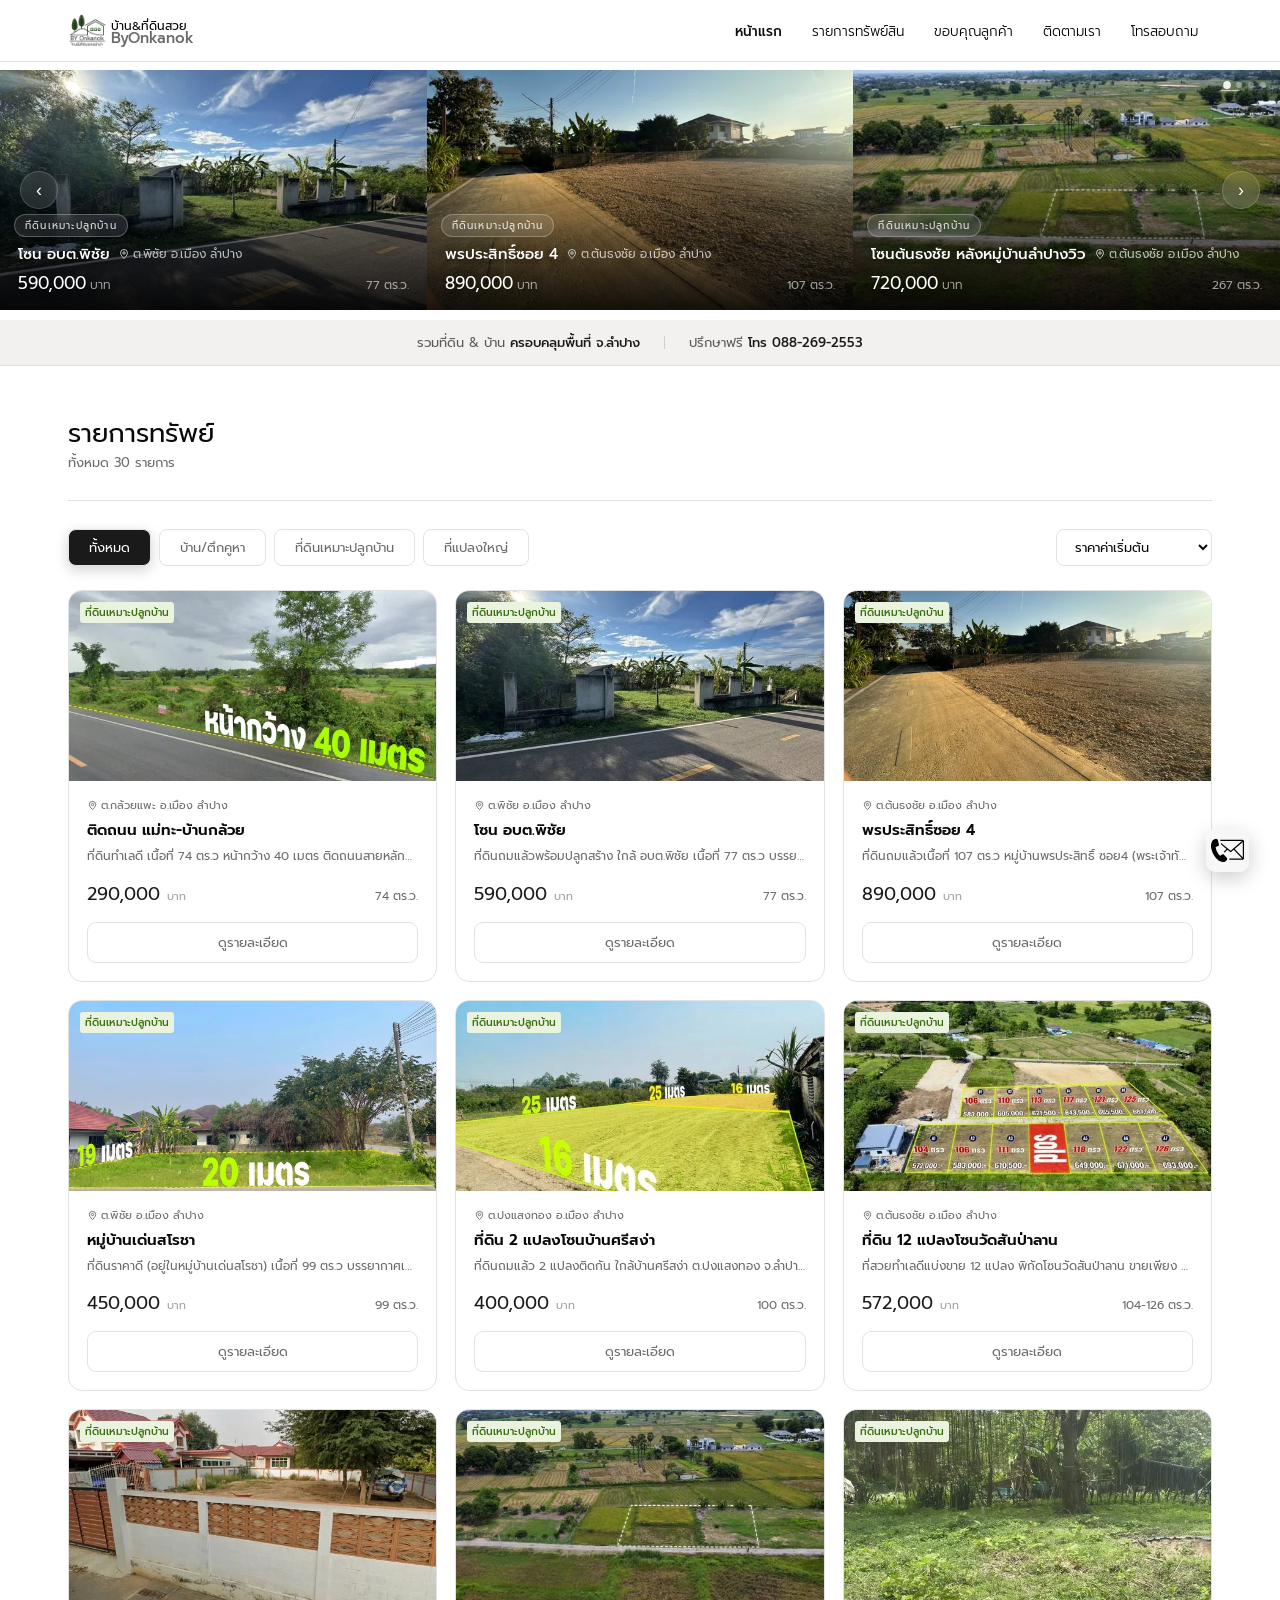
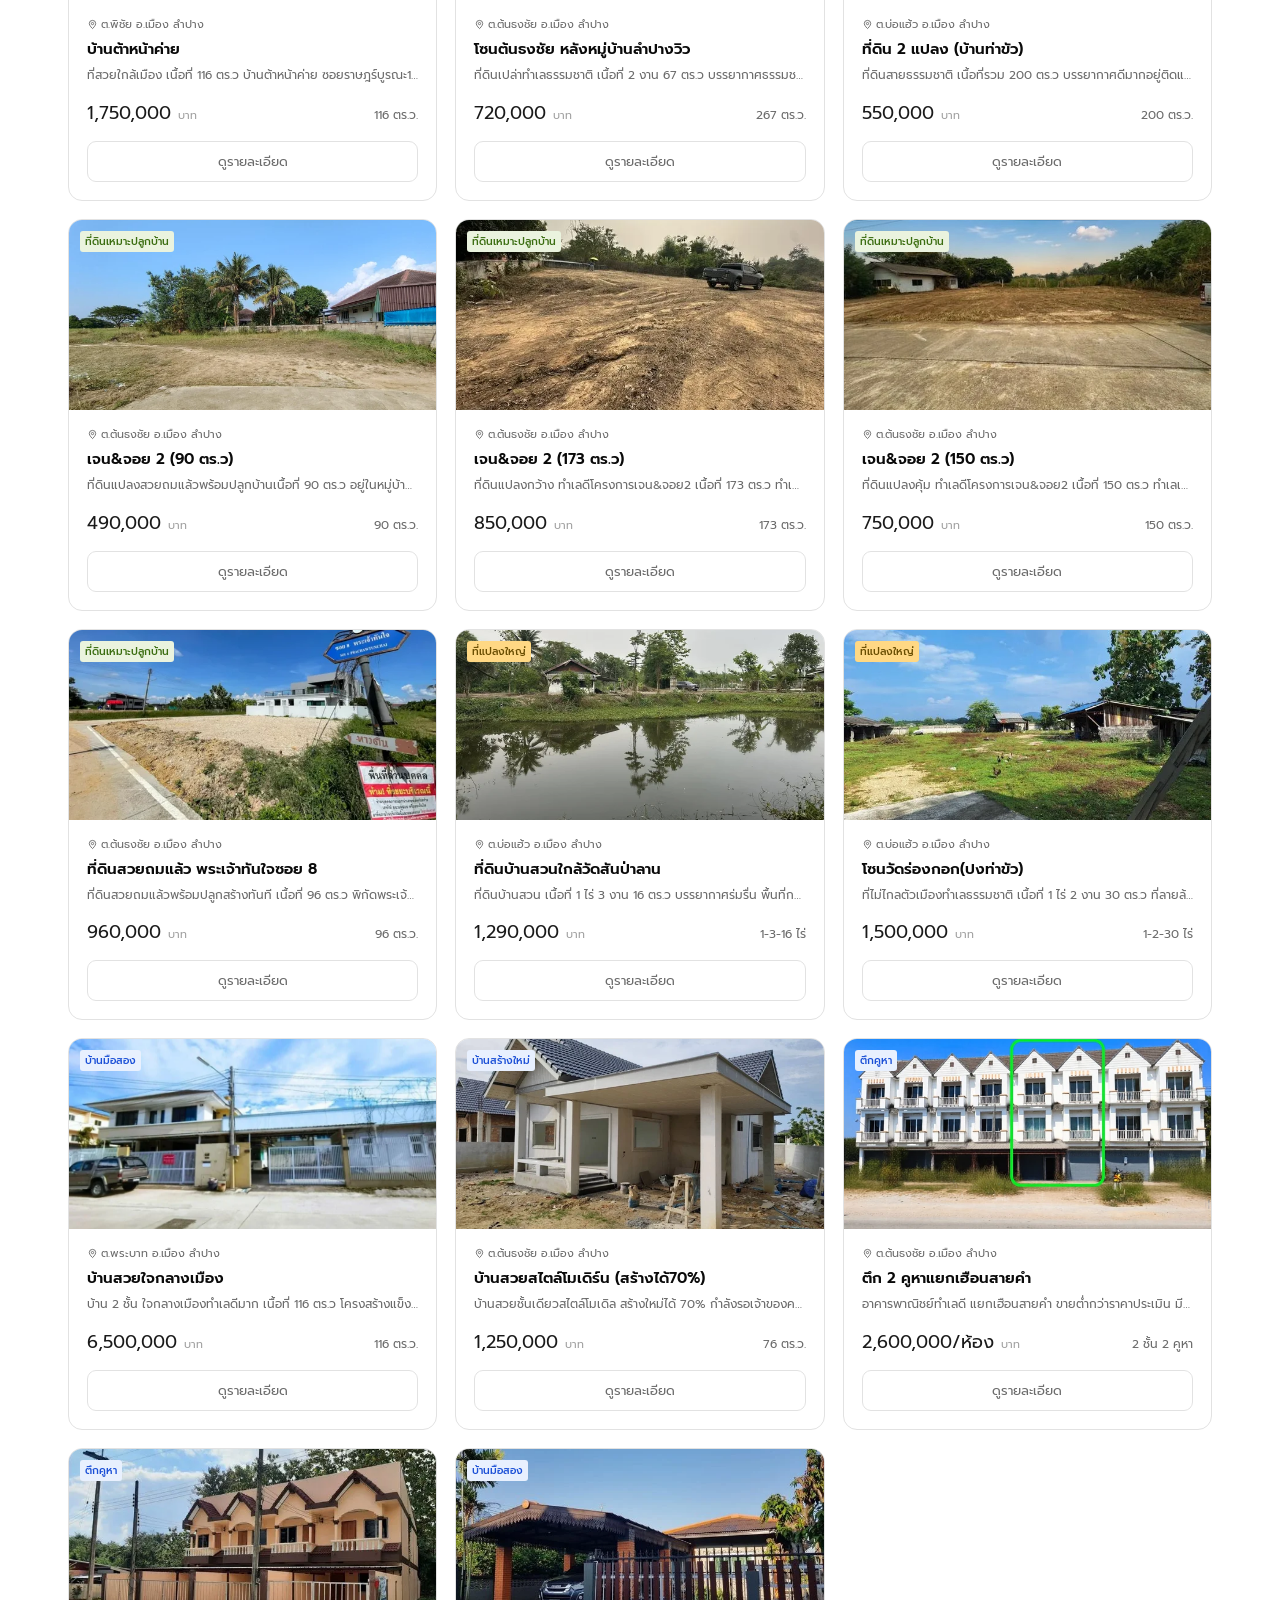
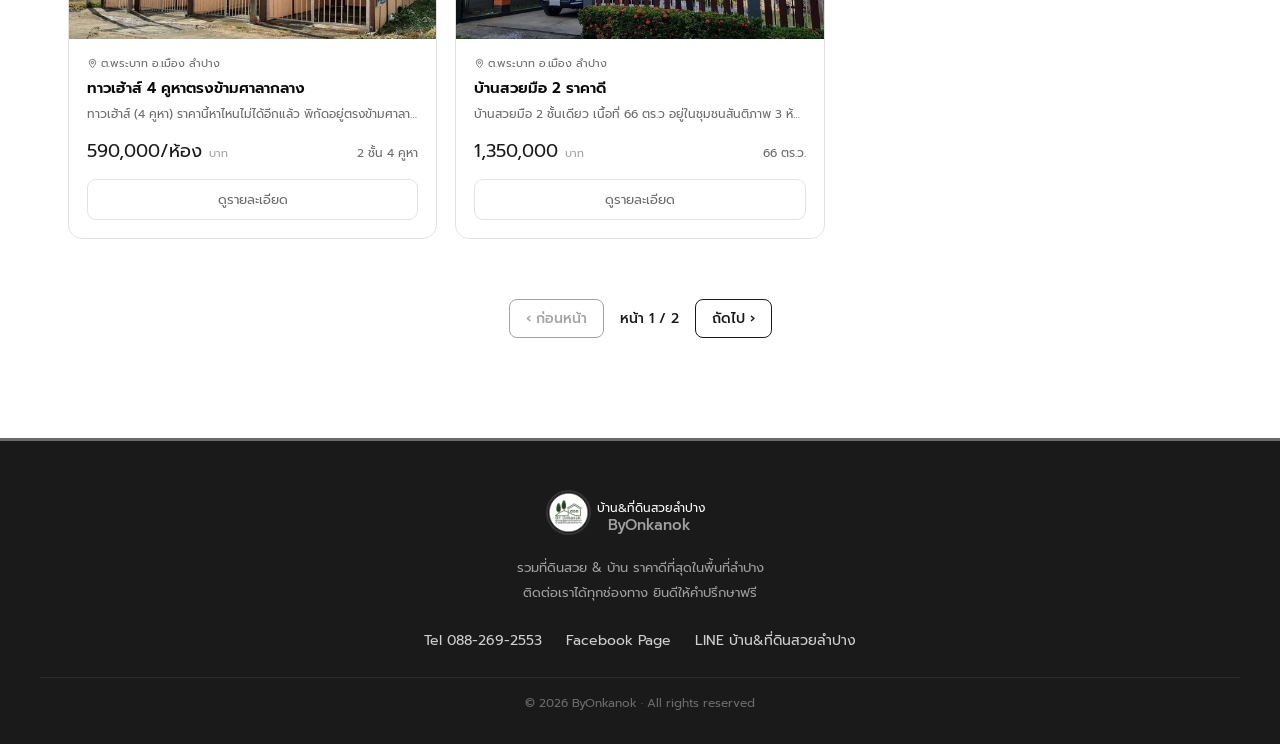
==== commit 4dbf4918: "fixรายการทรัพย์" ====
--- a/index.html
+++ b/index.html
@@ -20,7 +20,7 @@
   <link rel="preconnect" href="https://fonts.googleapis.com">
   <link rel="preconnect" href="https://fonts.gstatic.com" crossorigin>
   <link href="https://fonts.googleapis.com/css2?family=Prompt:wght@300;400;500;600&display=swap" rel="stylesheet">
-  <link rel="stylesheet" href="/style.css?v=20260523-6">
+  <link rel="stylesheet" href="/style.css?v=20260523-9">
 </head>
 
 <body>
@@ -125,7 +125,7 @@
       <!-- Section head -->
       <div id="listings" class="section-head">
         <div>
-          <div class="section-title">รายการทรัพย์สิน</div>
+          <div class="section-title">รายการทรัพย์</div>
           <div class="section-count" id="secLabel">&nbsp;</div>
         </div>
         <div class="mobile-sort-btn" style="position:relative;">
--- a/style.css
+++ b/style.css
@@ -195,7 +195,7 @@
   background: #d0cdc9;
   flex-shrink: 0;
 }
-/* ============================================================ HERO CAROUSEL — PREMIUM (Responsive Slides / 16:9) */
+/* ============================================================ hero/colosel */
 .hero-carousel {
   position: relative;
   width: 100%;
@@ -211,7 +211,6 @@
 }
 .hero-slide {
   flex: 0 0 33.3333%;
-  /* Full HD: 3 รูปต่อสไลด์ */
   position: relative;
   overflow: hidden;
   display: flex;
@@ -221,7 +220,6 @@
 .hero-slide-img {
   width: 100%;
   aspect-ratio: 16 / 9;
-  /* ปรับอัตราส่วนให้เป็น 16:9 */
   flex-shrink: 0;
   overflow: hidden;
   position: relative;
@@ -230,11 +228,10 @@
   width: 100%;
   height: 100%;
   object-fit: cover;
-  /* ทำให้รูปเต็ม 16:9 พอดี */
   object-position: center;
   display: block;
 }
-/* Caption Overlay (Premium Style) */
+
 .hero-caption {
   position: absolute;
   bottom: 0;
@@ -246,7 +243,6 @@
   flex-direction: column;
   gap: 4px;
   pointer-events: none;
-  /* เพื่อให้คลิกทะลุไปโดนสไลด์ได้ */
 }
 .hero-caption-type {
   margin-left: -4px;
@@ -267,7 +263,6 @@
 .hero-caption-title-row {
   display: flex;
   flex-direction: row;
-  /* บังคับให้เป็นแนวนอน */
   align-items: center;
   justify-content: flex-start;
   gap: 8px;
@@ -281,7 +276,6 @@
   overflow: hidden;
   text-overflow: ellipsis;
   line-height: 1.35;
-  /* ลบ width: 100%; ออกไปแล้ว */
   text-shadow: 0 1px 10px rgba(0,0,0,0.5);
   flex-shrink: 1;
 }
@@ -295,7 +289,6 @@
   white-space: nowrap;
   overflow: hidden;
   text-overflow: ellipsis;
-  /* ลบ width: 100%; ออกไปแล้ว */
   flex-shrink: 0;
 }
 .hero-caption-loc svg {
@@ -326,7 +319,7 @@
   font-size: 12px;
   color: rgba(255,255,255,.6);
 }
-/* arrows */
+
 .hero-arrow {
   position: absolute;
   top: 50%;
@@ -510,8 +503,10 @@
   grid-template-columns: repeat(auto-fill,minmax(300px,1fr));
   gap: 18px;
   min-height: 800px;
-  /* 🌟 เติมบรรทัดนี้เข้าไปเพื่อจองพื้นที่การ์ดสินค้าล่วงหน้า */
-}
+
+}
+
+/* ============================================================ card */
 .card {
   background: var(--white);
   border-radius: 14px;
@@ -571,7 +566,7 @@
 }
 .card-loc {
   font-size: 11px;
-  color: var(--silver);
+  color: var(--dust);
   margin-bottom: 5px;
   display: flex;
   align-items: center;
@@ -805,6 +800,8 @@
   flex-shrink: 0;
   touch-action: pan-x;
 }
+
+/* ปุ่มสไลด์ */
 .gal-track {
   display: flex;
   height: 100%;
@@ -859,7 +856,7 @@
   transform-origin: center;
   transition: opacity 0.3s ease;
 }
-/* 4. คลาสเมื่อโหลดรูปใน Modal เสร็จ */
+
 .gal-slide img.loaded {
   opacity: 1;
 }
@@ -950,7 +947,7 @@
   gap: 8px;
   margin-bottom: 8px;
   flex-wrap: wrap;
-  margin-left: -5px;
+
 }
 .modal-tag {
   font-size: 10px;
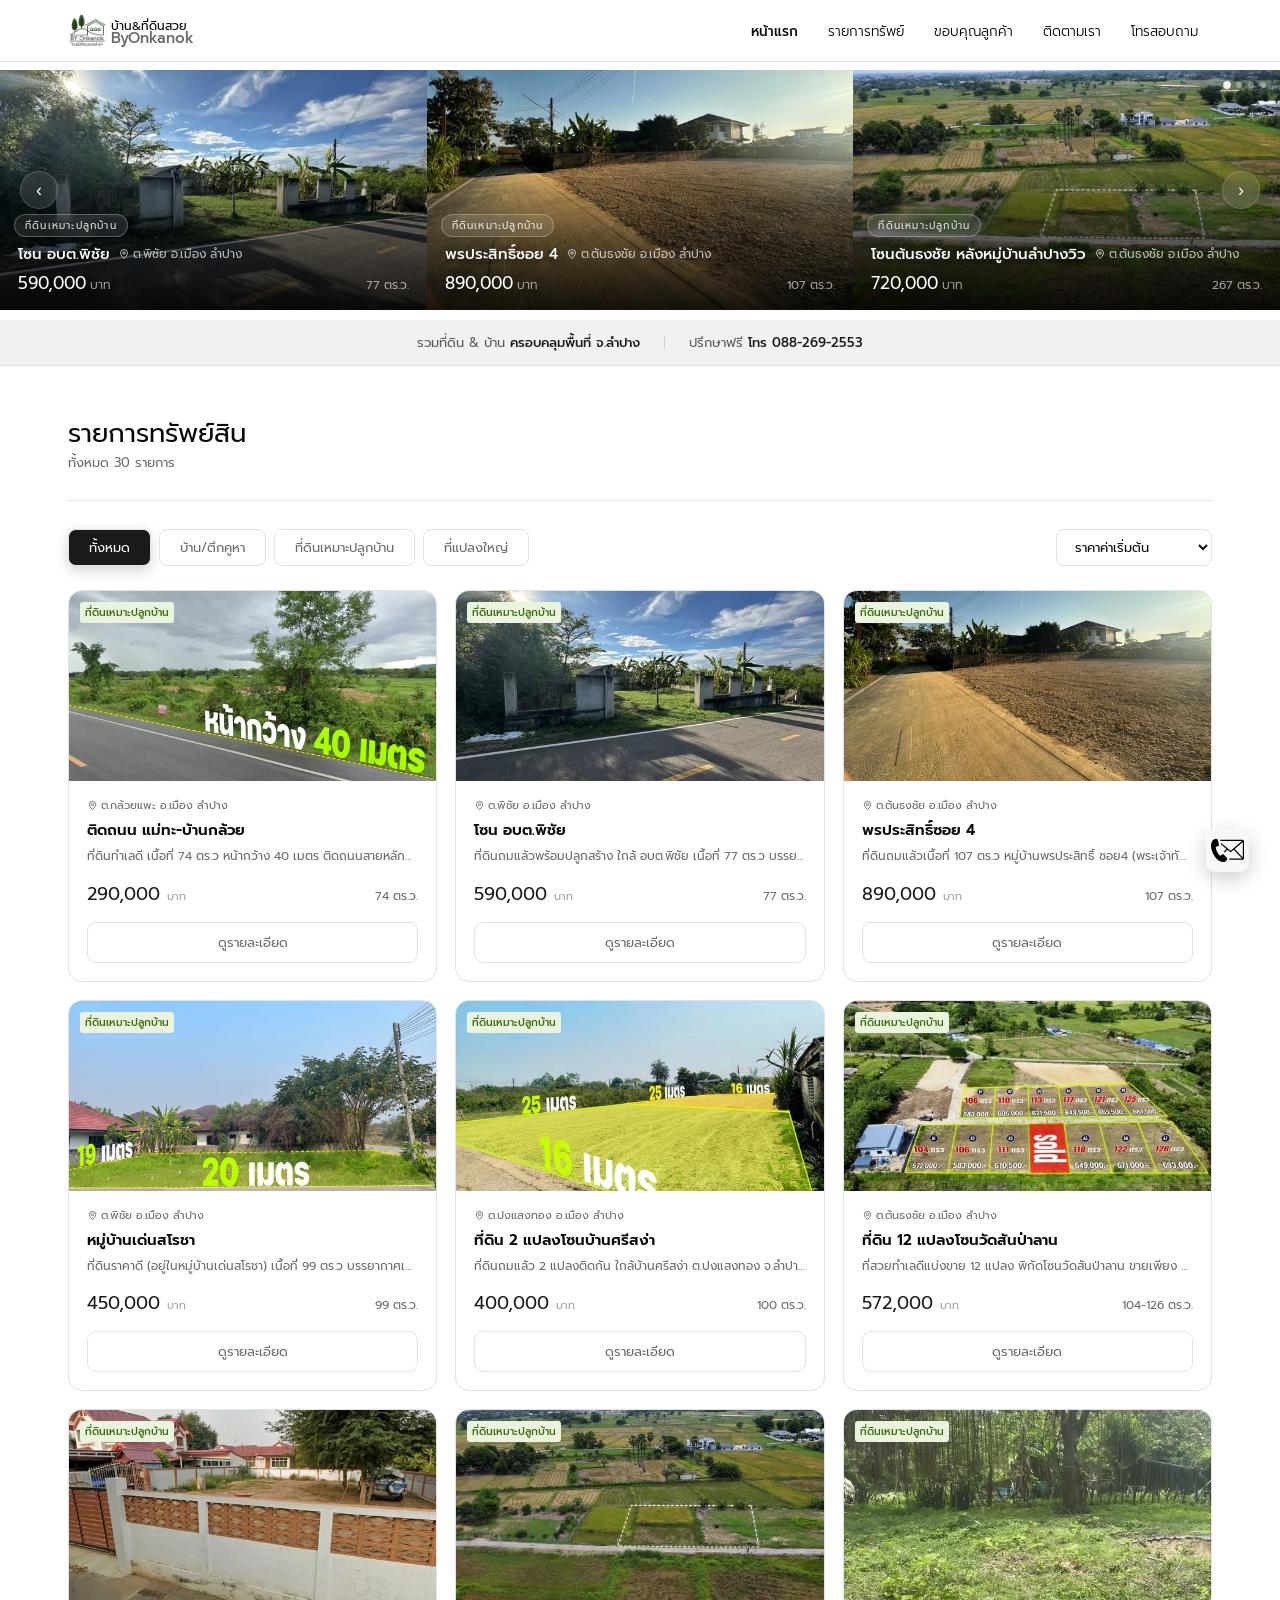
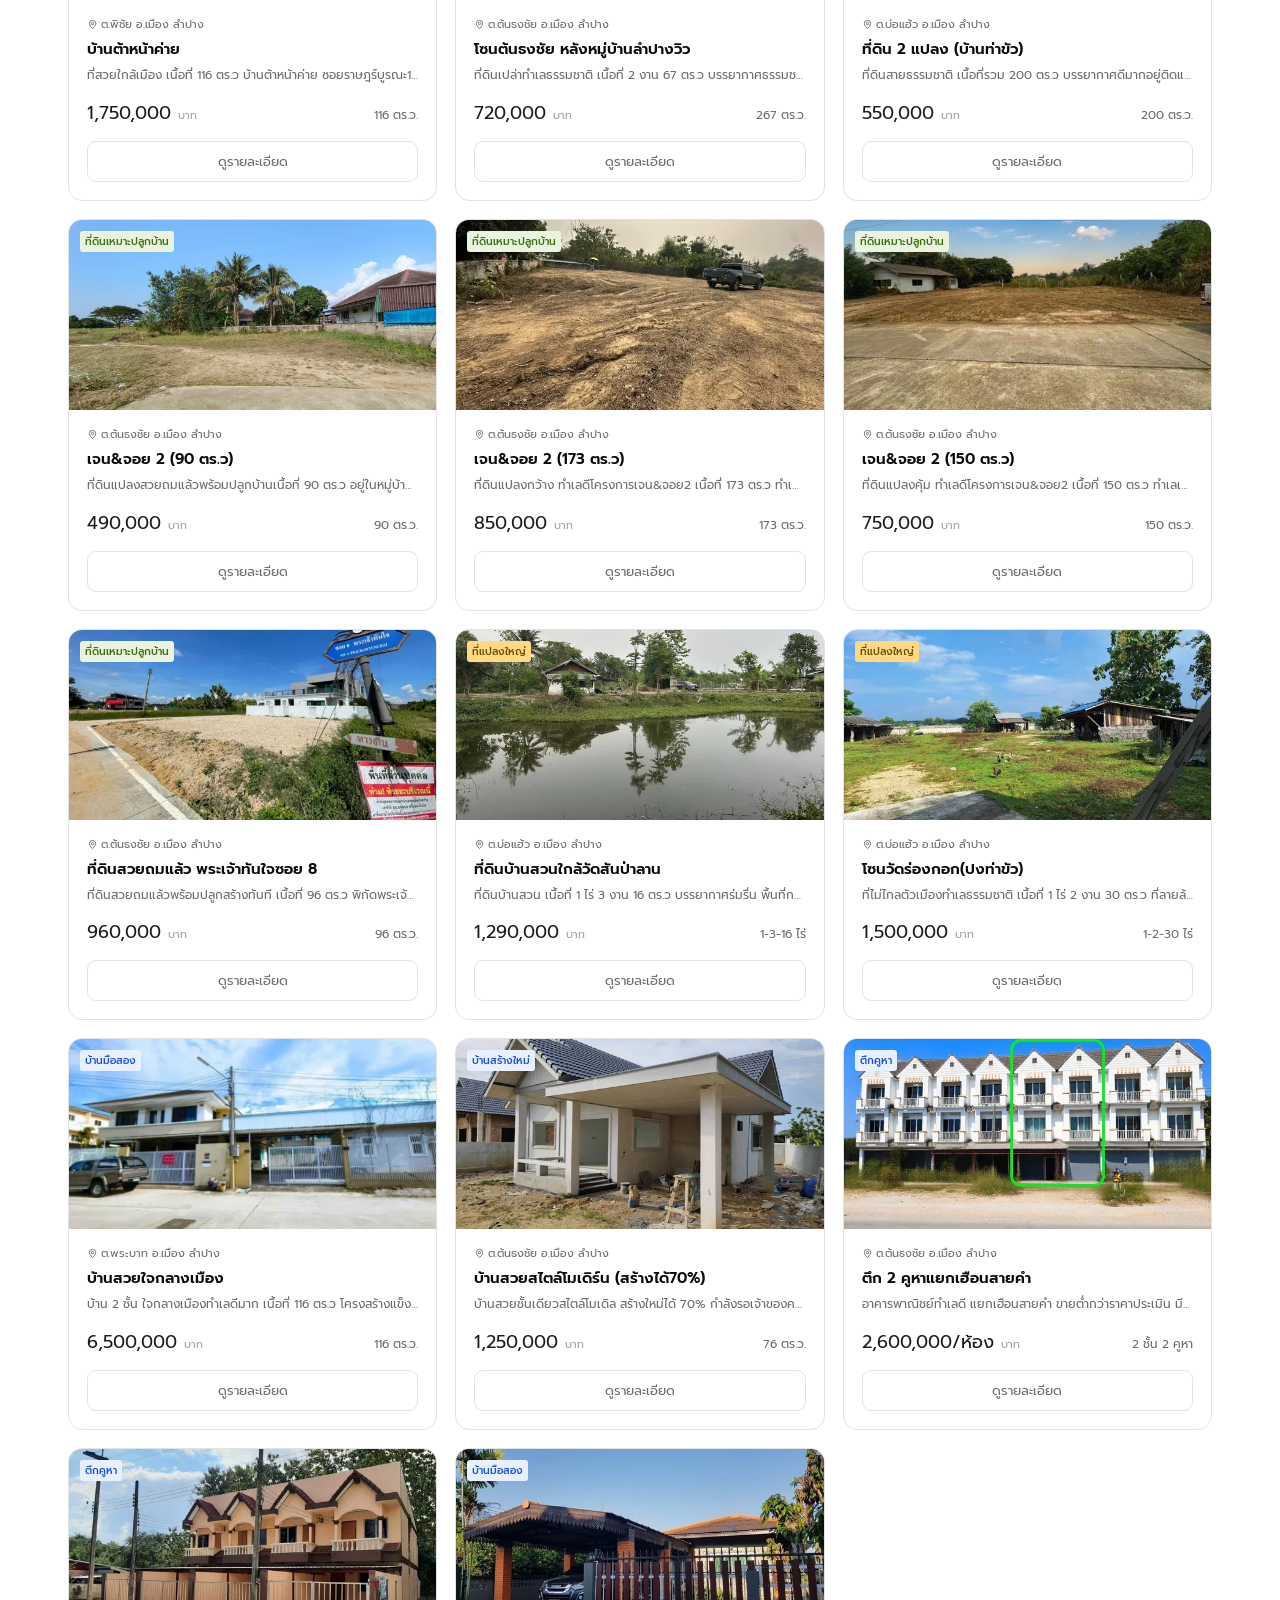
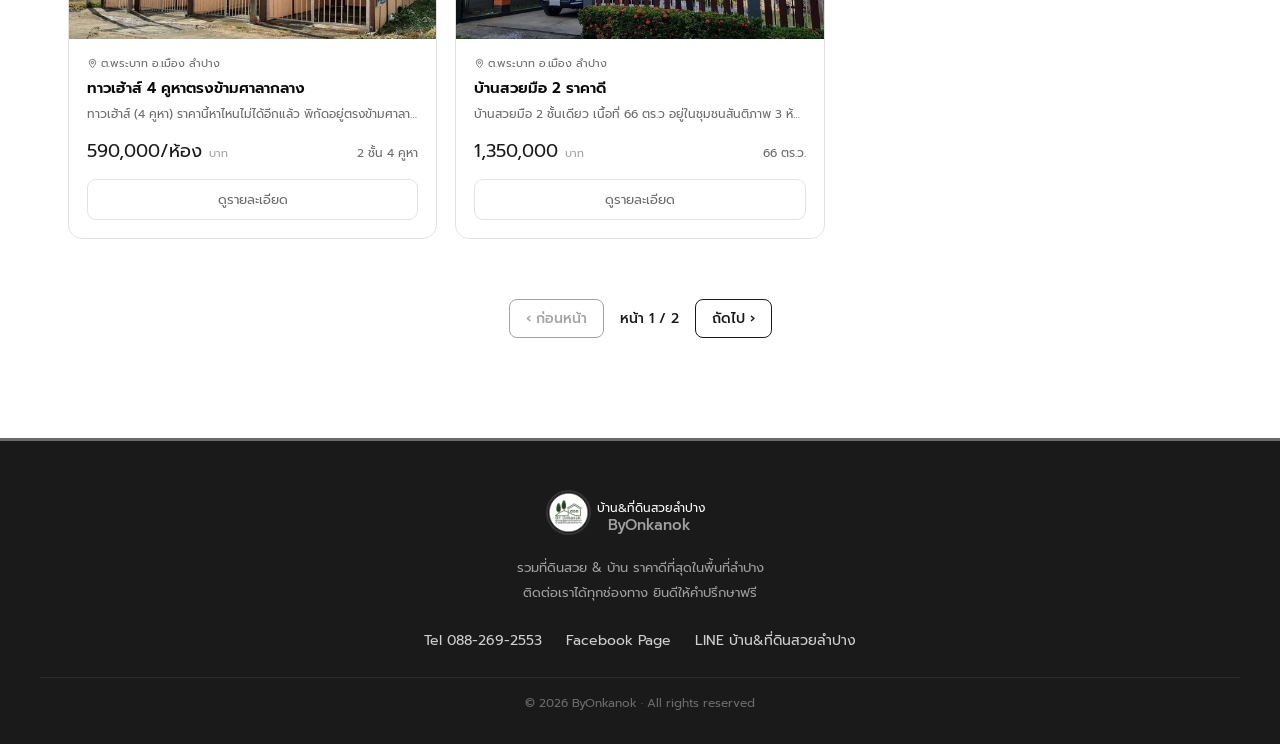
==== commit 17566805: "xxxxx" ====
--- a/index.html
+++ b/index.html
@@ -40,7 +40,7 @@
   <button class="btn-exit" onclick="closeMenu()" aria-label="ปิดเมนู"></button>
 </li>
         <li><a href="#" class="active" onclick="render('all')">หน้าแรก</a></li>
-       <li><a href="#listings">รายการทรัพย์สิน</a></li>
+       <li><a href="#listings">รายการทรัพย์</a></li>
         <li><a href="sell.html">ขอบคุณลูกค้า</a></li>
         <li><a href="https://www.facebook.com/onkanoklampangproperty" target="_blank" rel="noopener">ติดตามเรา</a></li>
         <li><a href="tel:0882692553">โทรสอบถาม</a></li>
@@ -125,7 +125,7 @@
       <!-- Section head -->
       <div id="listings" class="section-head">
         <div>
-          <div class="section-title">รายการทรัพย์</div>
+          <div class="section-title">รายการทรัพย์สิน</div>
           <div class="section-count" id="secLabel">&nbsp;</div>
         </div>
         <div class="mobile-sort-btn" style="position:relative;">
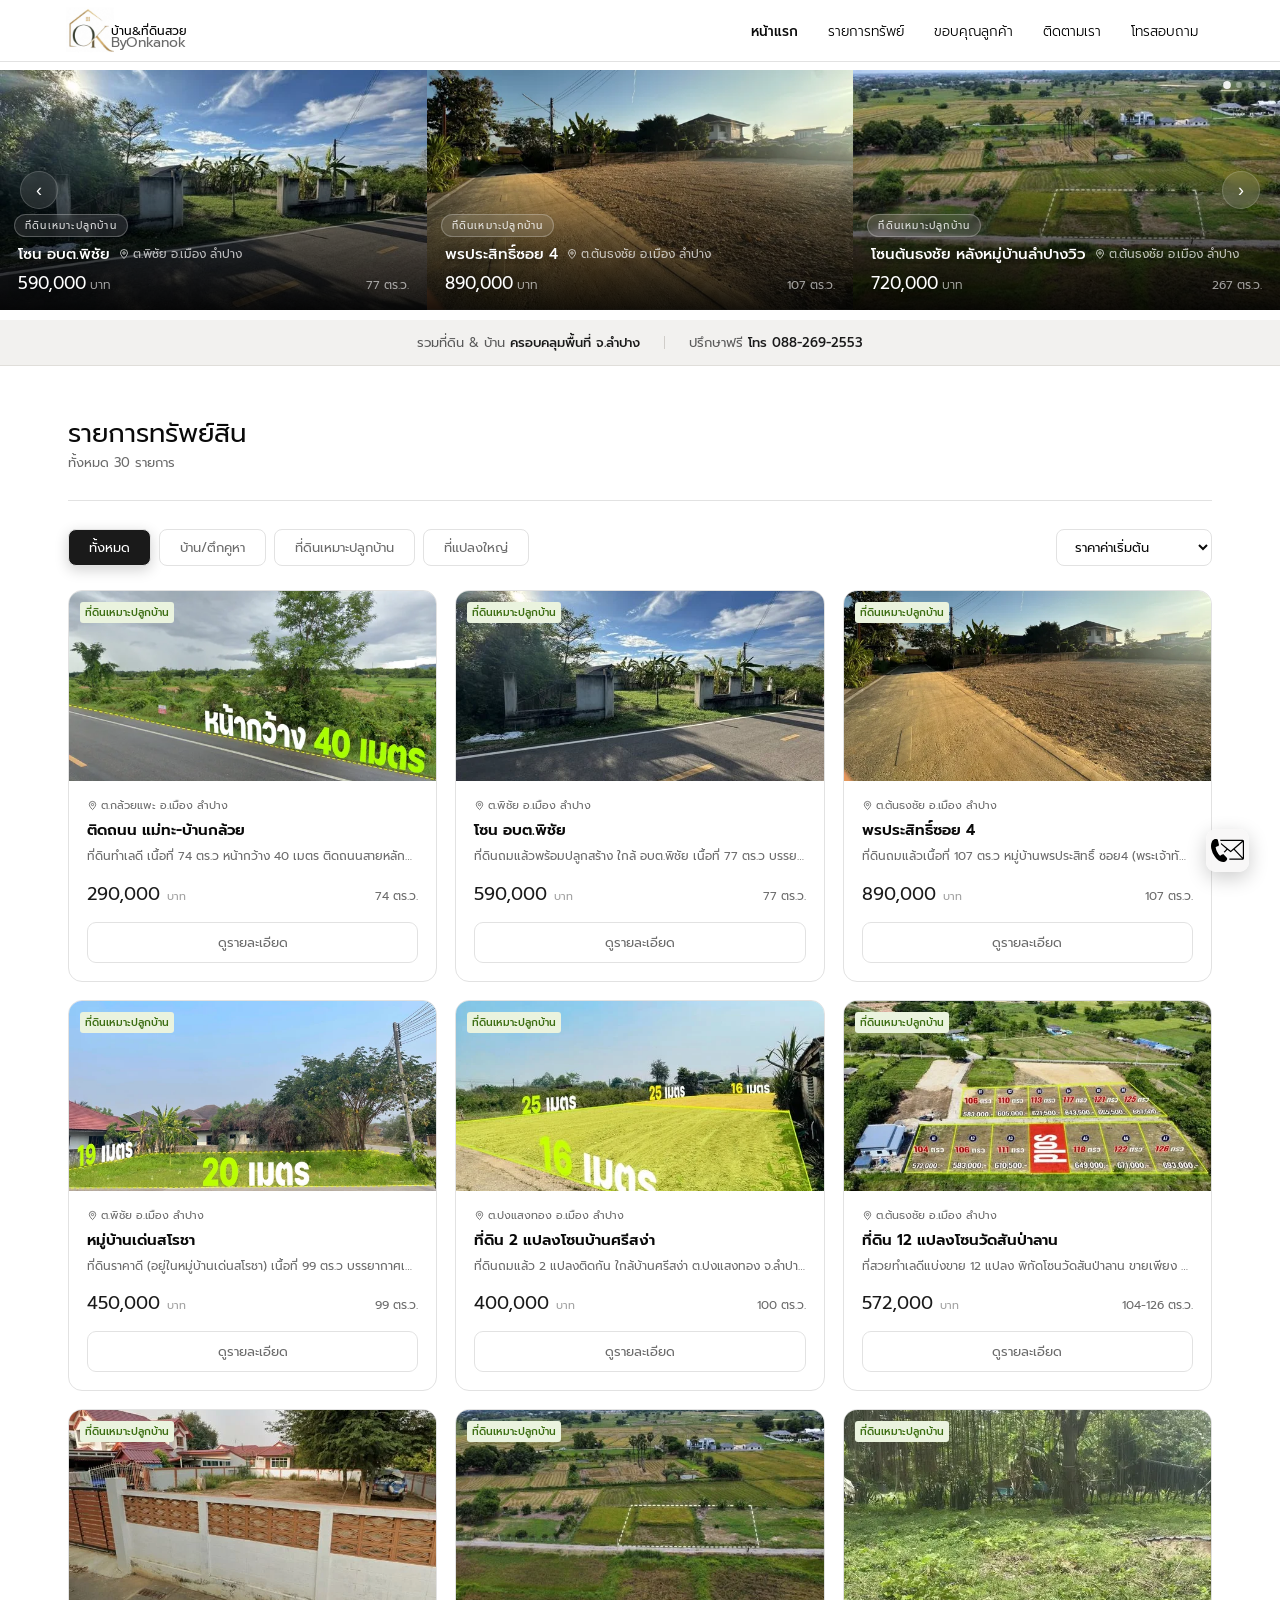
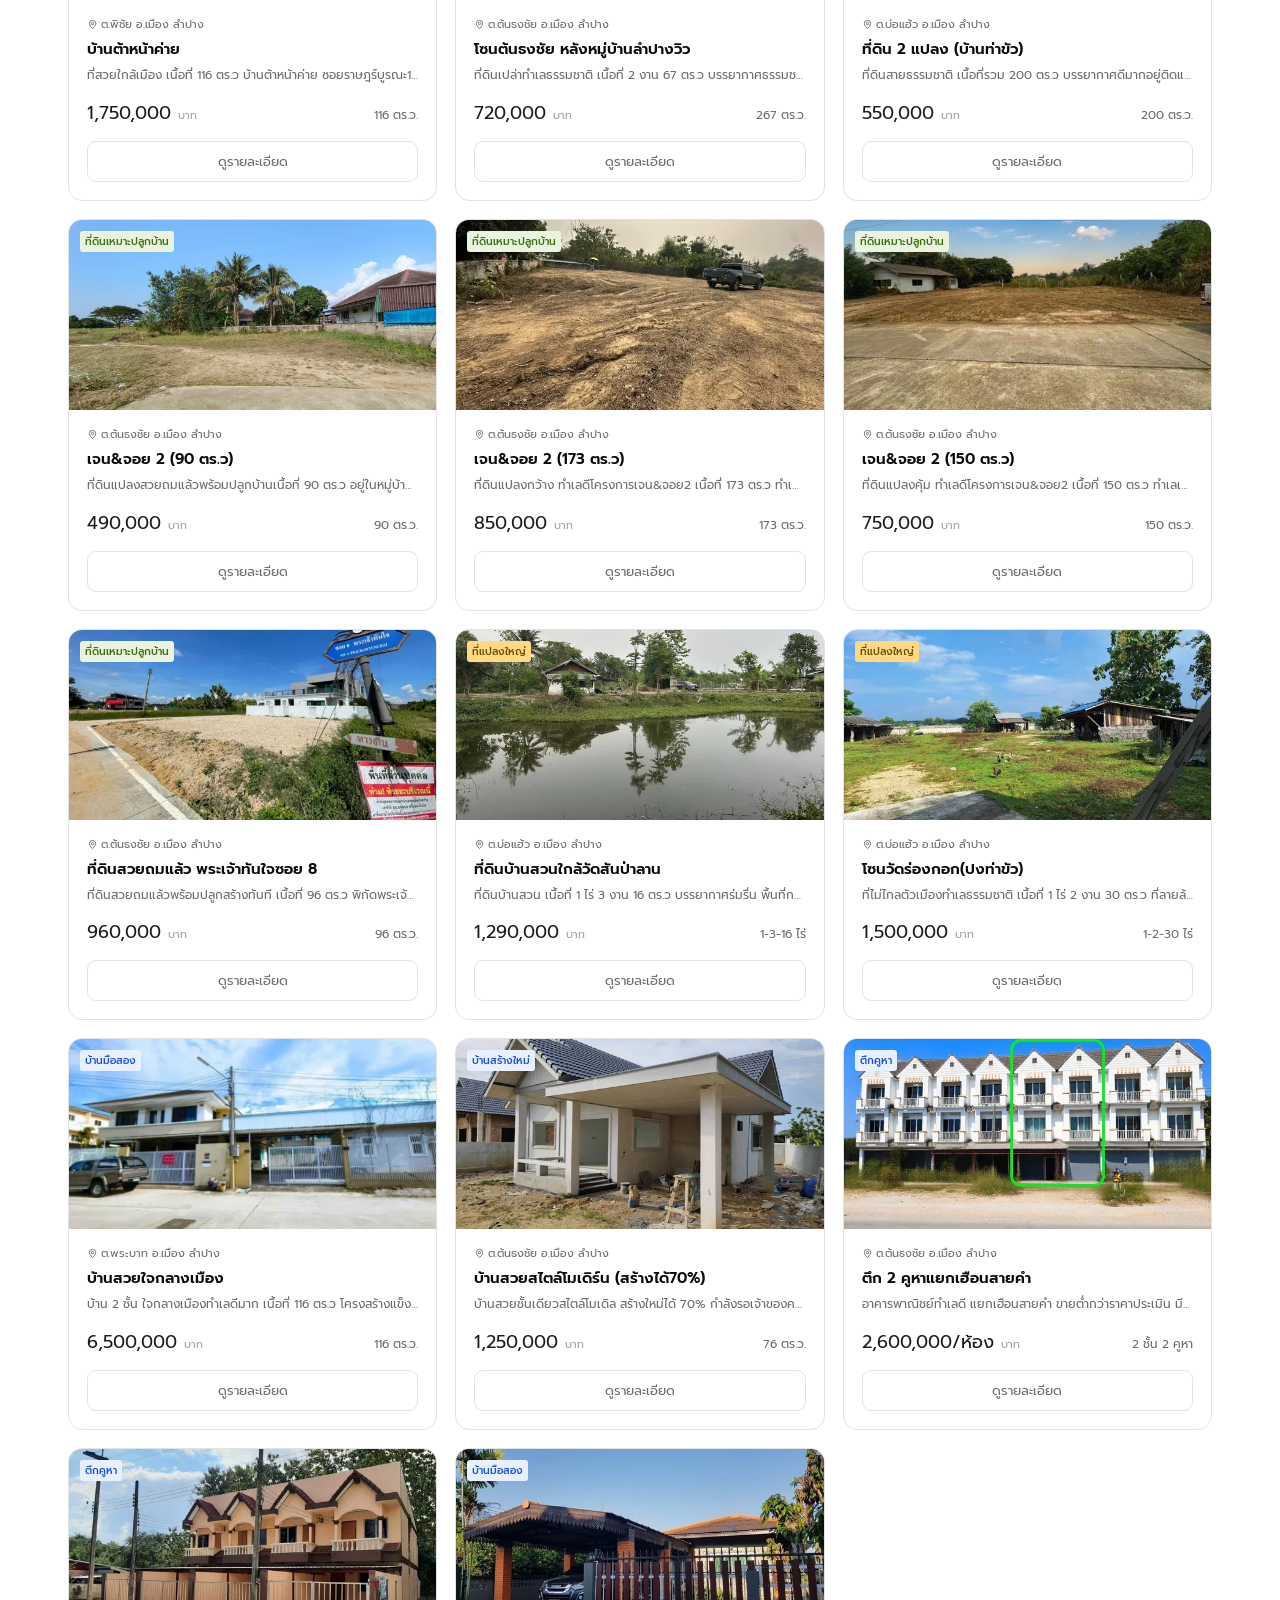
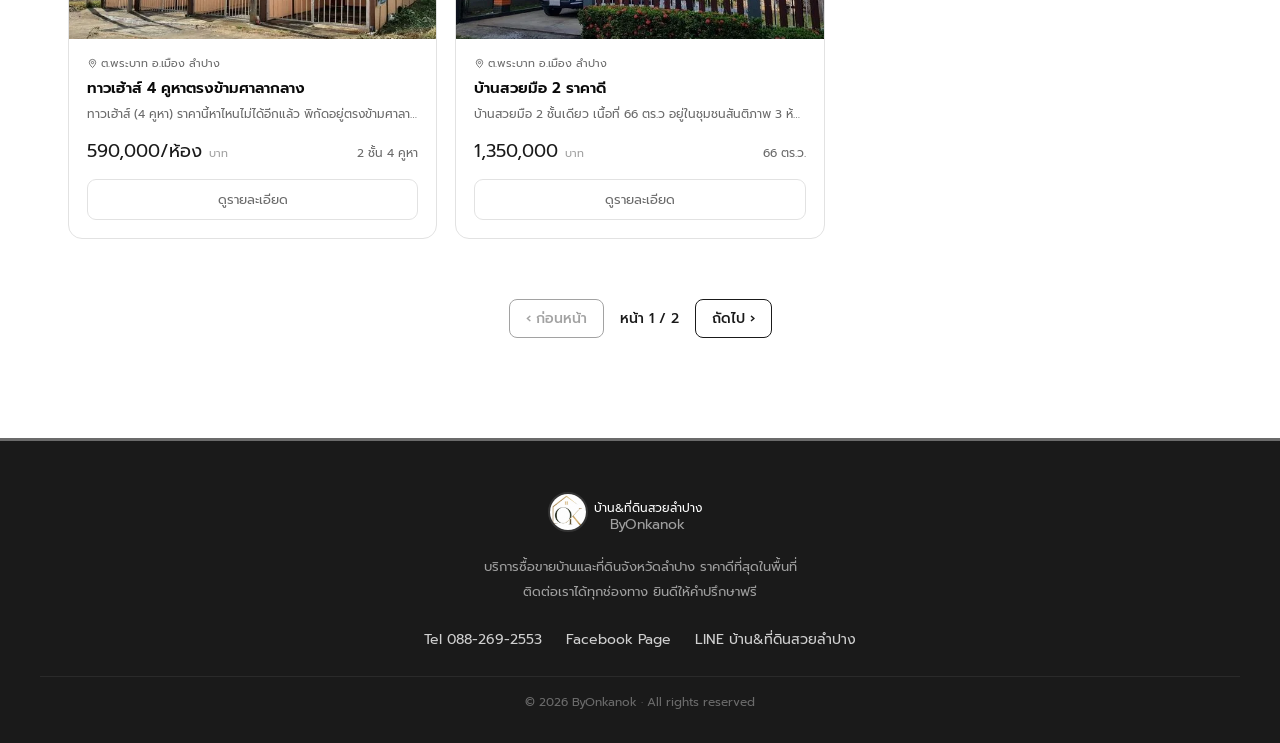
==== commit 60738666: "เปลี่ยนโลโก้" ====
--- a/index.html
+++ b/index.html
@@ -4,23 +4,35 @@
   <meta charset="UTF-8" />
   <meta name="viewport" content="width=device-width, initial-scale=1.0" />
   
-  <title>บ้าน & ที่ดินสวยลำปาง ByOnkanok</title>
-  <link rel="icon" href="img/other/logoti.webp" type="image/webp">
-
-  <meta name="description" content="ซื้อ-ขายบ้านและที่ดิน ครอบคลุมพื้นที่ จ.ลำปาง คัดสรรที่ดินแปลงใหญ่ ที่ดินปลูกบ้าน บ้านมือ 1 มือ 2 และอาคารพาณิชย์ ทำเลดี ราคาคุยกันได้ ยินดีปรึกษาฟรี โทร 088-269-2553">
+  <title>ซื้อขายที่ดินจังหวัดลำปาง | บ้าน & ที่ดินสวยลำปาง ByOnkanok</title>
+  <link rel="icon" href="img/other/newlogo.png" type="image/png">
+
+  <meta name="description" content="บริการซื้อขายที่ดินจังหวัดลำปางและบ้านทำเลดี คัดสรรที่ดินปลูกบ้าน ที่ดินแปลงใหญ่ บ้านมือ 1 มือ 2 และอาคารพาณิชย์ ปรึกษาฟรีโทร 088-269-2553">
   <link rel="canonical" href="https://onkanokproperty.com/">
   <meta name="format-detection" content="telephone=no, date=no, email=no, address=no">
 
   <meta property="og:type" content="website">
   <meta property="og:url" content="https://onkanokproperty.com/">
   <meta property="og:title" content="บ้าน & ที่ดินสวยลำปาง ByOnkanok">
-  <meta property="og:description" content="ซื้อ-ขายบ้านและที่ดิน ครอบคลุมพื้นที่ จ.ลำปาง คัดสรรที่ดินแปลงใหญ่ ที่ดินปลูกบ้าน บ้านมือ 1 มือ 2 และอาคารพาณิชย์ ทำเลดี ราคาคุยกันได้ ยินดีปรึกษาฟรี">
-  <meta property="og:image" content="https://onkanokproperty.com/img/other/og-image.jpg">
-
+  <meta property="og:description" content="บริการซื้อขายที่ดินจังหวัดลำปางและบ้านทำเลดี คัดสรรที่ดินปลูกบ้าน ที่ดินแปลงใหญ่ บ้านมือ 1 มือ 2 และอาคารพาณิชย์ ปรึกษาฟรีโทร 088-269-2553">
+  <meta property="og:image" content="https://onkanokproperty.com/img/other/og-image2.jpg">
+  <script type="application/ld+json">
+      {
+        "@context": "https://schema.org",
+        "@type": "RealEstateAgent",
+        "name": "บ้าน & ที่ดินสวยลำปาง ByOnkanok",
+        "url": "https://onkanokproperty.com/",
+        "telephone": "+66882692553",
+        "areaServed": "จังหวัดลำปาง",
+        "sameAs": [
+          "https://www.facebook.com/onkanoklampangproperty"
+        ]
+      }
+</script>
   <link rel="preconnect" href="https://fonts.googleapis.com">
   <link rel="preconnect" href="https://fonts.gstatic.com" crossorigin>
   <link href="https://fonts.googleapis.com/css2?family=Prompt:wght@300;400;500;600&display=swap" rel="stylesheet">
-  <link rel="stylesheet" href="/style.css?v=20260523-9">
+  <link rel="stylesheet" href="/style.css?v=20260523-10">
 </head>
 
 <body>
@@ -29,7 +41,7 @@
   <nav class="navbar">
     <div class="nav-container">
       <a href="index.html" class="nav-logo">
-        <img src="img/other/logo.png" alt="Logo" class="logo-img">
+        <img src="img/other/2.jpg" alt="Logo" class="logo-img">
         <div class="logo-text">
           <div class="logo-top">บ้าน&ที่ดินสวย</div>
           <div class="logo-bottom">ByOnkanok</div>
@@ -186,10 +198,10 @@
   <footer>
     <div class="footer-inner">
       <div class="footer-brand">
-        <img src="img/other/logo3.png" alt="Logo" class="footer-logo">
+        <img src="img/other/2.jpg" alt="Logo" class="footer-logo">
         <div><div class="footer-name">บ้าน&ที่ดินสวยลำปาง</div><div class="footer-sub">ByOnkanok</div></div>
       </div>
-      <p class="footer-desc">รวมที่ดินสวย & บ้าน ราคาดีที่สุดในพื้นที่ลำปาง<br>ติดต่อเราได้ทุกช่องทาง ยินดีให้คำปรึกษาฟรี</p>
+      <p class="footer-desc"><span class="footer-mobile-line">บริการซื้อขายบ้านและที่ดินจังหวัดลำปาง ราคาดีที่สุดในพื้นที่</span><br>ติดต่อเราได้ทุกช่องทาง ยินดีให้คำปรึกษาฟรี</p>
       <div class="footer-links">  
         <a href="tel:0882692553">Tel 088-269-2553</a>
         <a href="https://www.facebook.com/onkanoklampangproperty" target="_blank" rel="noopener">Facebook Page</a>
--- a/style.css
+++ b/style.css
@@ -60,19 +60,20 @@
   gap: 5px;
 }
 .logo-img {
-  width: 42px;
-  height: 42px;
-  border-radius: 50%;
+  width: 48px;
+  height: 48px;
   object-fit: cover;
   flex-shrink: 0;
-  margin-left: -2px
+  margin-left: -2px;
+
 }
 .logo-text {
   display: flex;
   flex-direction: column;
   line-height: 0.9;
-  padding-top: 6px;
-  margin-left: -2px;
+  margin-left: -8px;
+  padding-top: 15px;
+  
 }
 .logo-top {
   font-size: 12px;
@@ -80,8 +81,8 @@
   color: black;
 }
 .logo-bottom {
-  font-size: 15px;
-  font-weight: 500;
+  font-size: 14px;
+  font-weight: 400;
   color: var(--dust);
 }
 .nav-menu {
@@ -697,8 +698,8 @@
   gap: 14px;
 }
 .footer-logo {
-  width: 45px;
-  height: 45px;
+  width: 40px;
+  height: 40px;
   border-radius: 50%;
   object-fit: cover;
   border: 2px solid #333;
@@ -714,8 +715,8 @@
   line-height: 0.9;
 }
 .footer-sub {
-  font-size: 15px;
-  font-weight: 500;
+  font-size: 14px;
+  font-weight: 400;
   color: var(--silver);
   margin-left: -10px
 }
@@ -1377,8 +1378,39 @@
     padding-bottom: 40px;
   }
   footer {
-    margin-top: 20px;
-    padding: 40px 18px 24px;
+    margin-top: 10px;
+    padding: 34px 18px 20px;
+  }
+  .footer-inner {
+    margin-top: -15px;
+    gap: 10px;
+  }
+  .footer-desc {
+    max-width: 330px;
+    margin-left: auto;
+    margin-right: auto;
+    line-height: 1.5;
+    
+    
+  }
+  .footer-mobile-line {
+    display: block;
+    margin-top: 10px;
+  }
+  .footer-links {
+    column-gap: 16px;
+    row-gap: 4px;
+  }
+  .footer-links a {
+    font-size: 13px;
+    line-height: 1.35;
+    
+  }
+  .footer-links a[href*="line.me"] {
+    margin-top: 5px;
+  }
+  .footer-copy {
+    margin-top: 8px;
   }
   .mobile-social-section {
     display: flex;
@@ -1400,6 +1432,12 @@
     width: 100%;
     height: 100%;
     object-fit: contain;
+  }
+}
+@media (max-width: 600px) {
+  .footer-links a[href*="line.me"] {
+    flex-basis: 100%;
+    text-align: center;
   }
 }
 @media (max-width: 360px) {
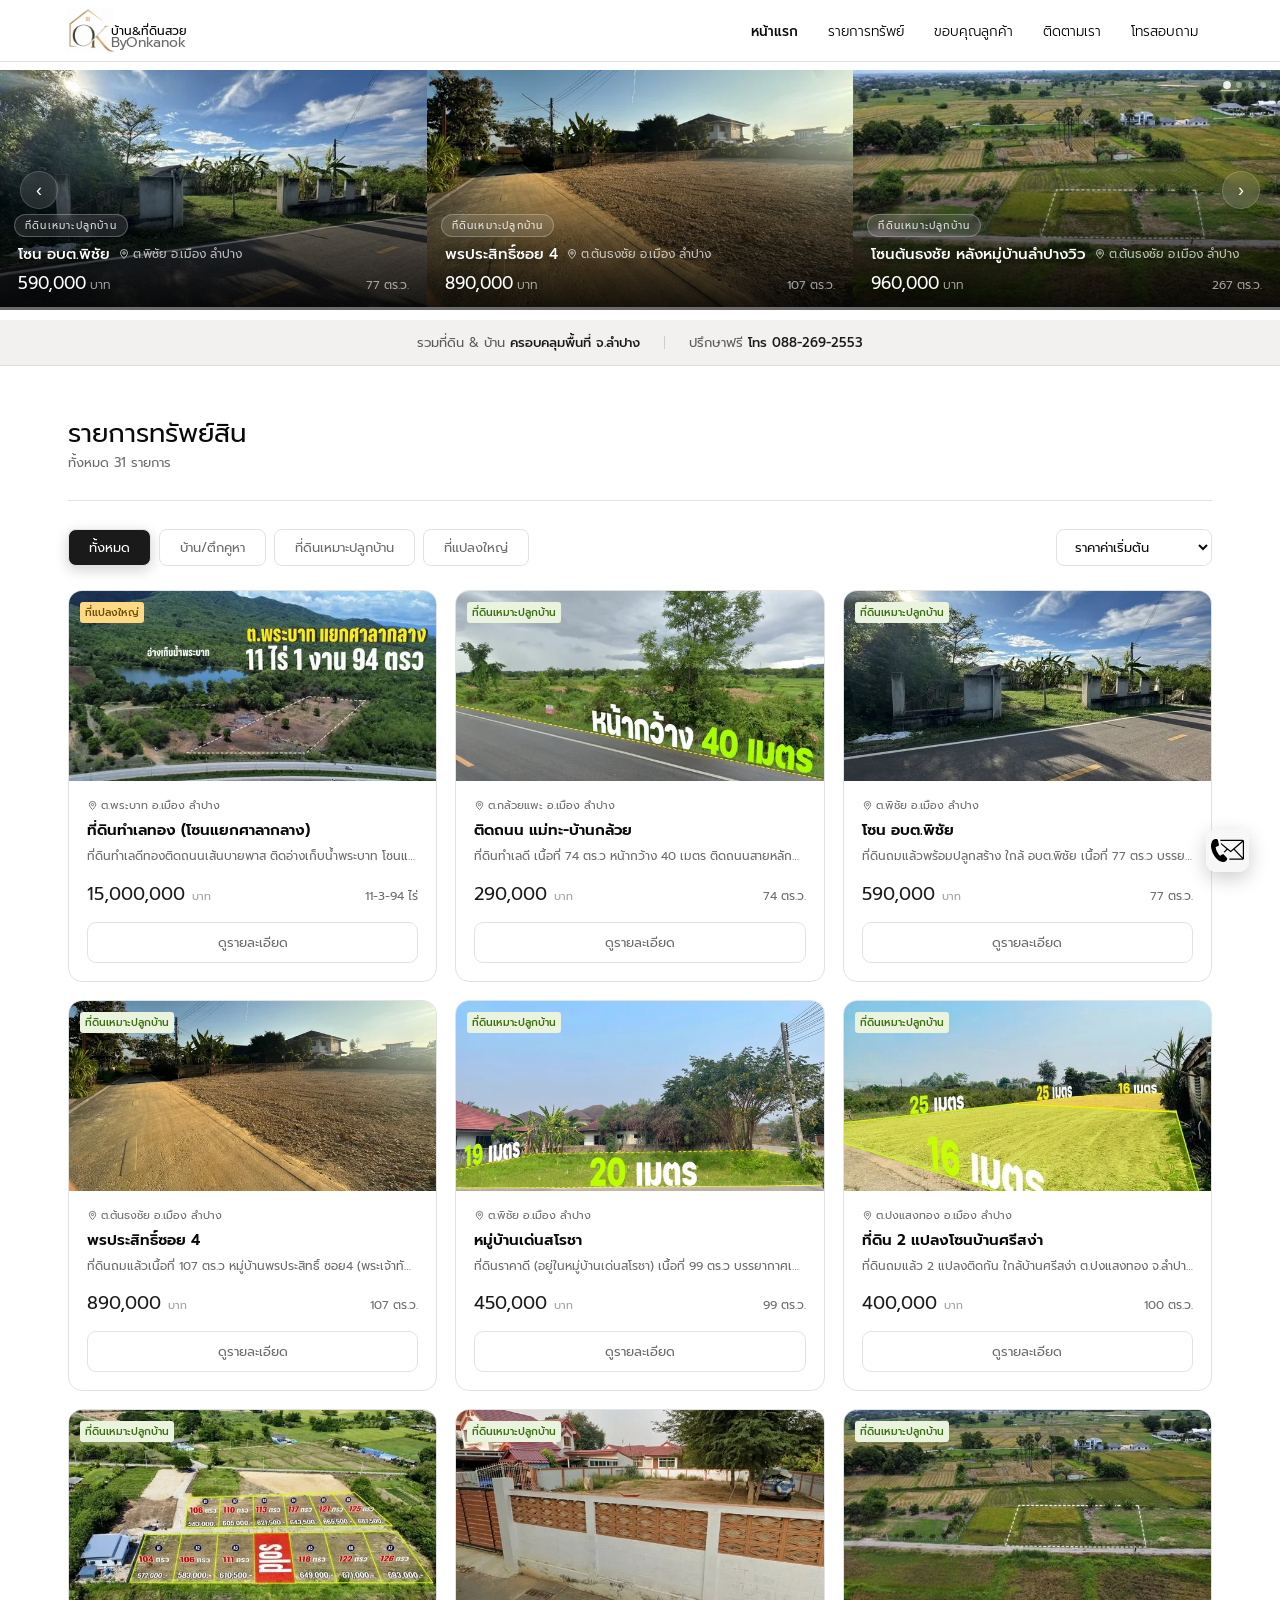
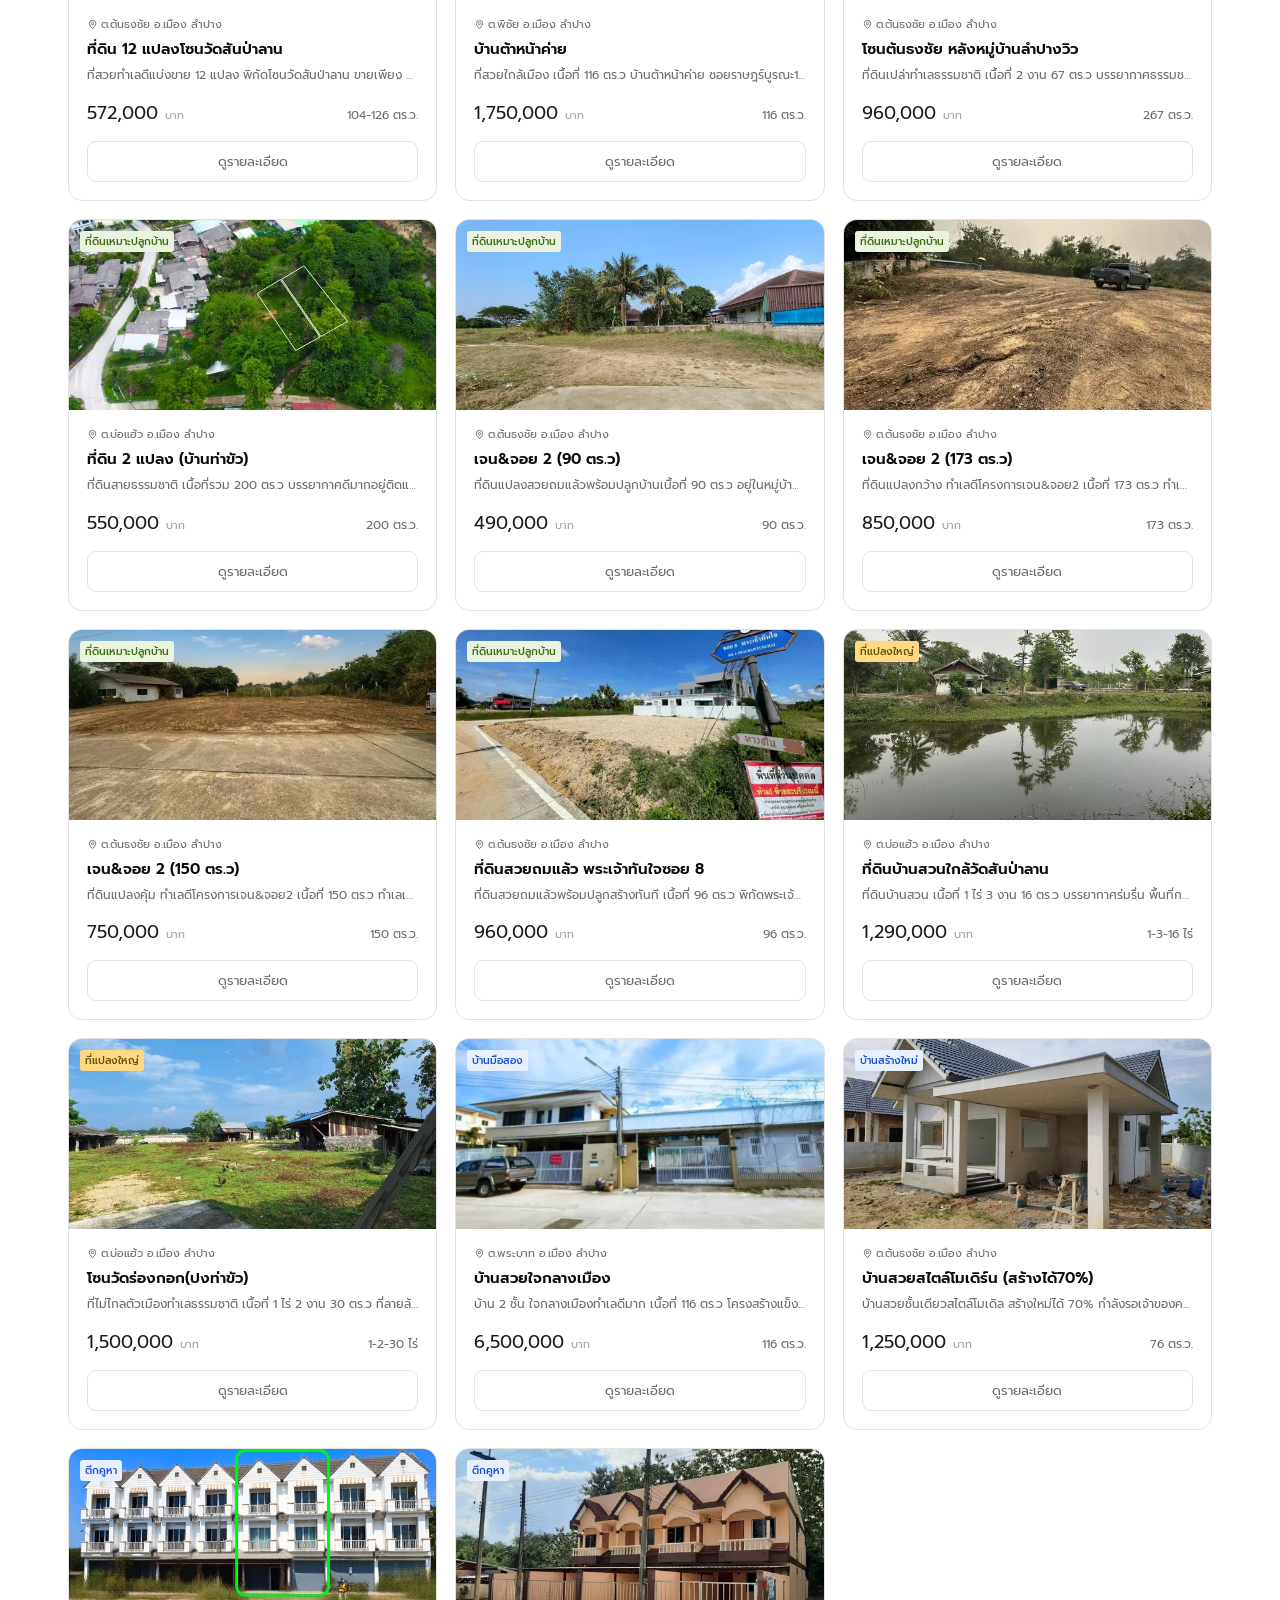
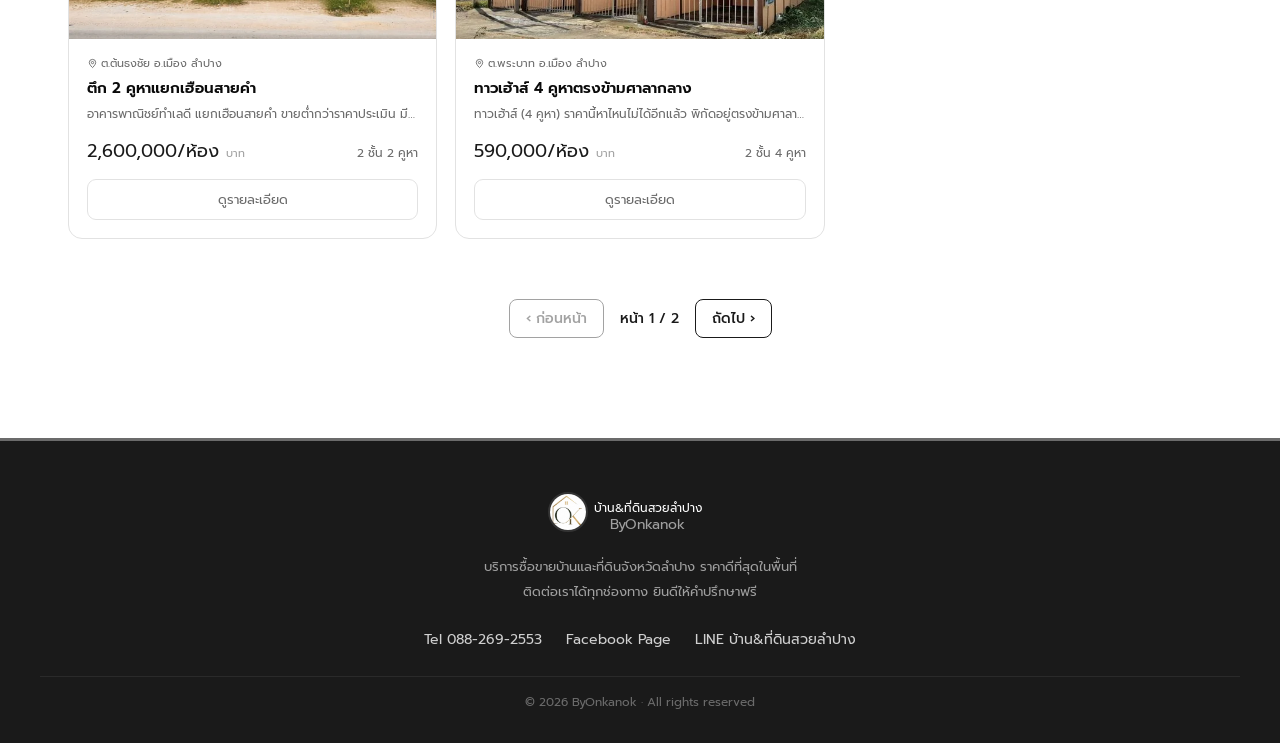
==== commit 01571f42: "update" ====
--- a/index.html
+++ b/index.html
@@ -32,7 +32,7 @@
   <link rel="preconnect" href="https://fonts.googleapis.com">
   <link rel="preconnect" href="https://fonts.gstatic.com" crossorigin>
   <link href="https://fonts.googleapis.com/css2?family=Prompt:wght@300;400;500;600&display=swap" rel="stylesheet">
-  <link rel="stylesheet" href="/style.css?v=20260523-10">
+  <link rel="stylesheet" href="/style.css?v=20260523-13">
 </head>
 
 <body>
--- a/style.css
+++ b/style.css
@@ -28,7 +28,13 @@
   background: var(--white);
   color: var(--ink);
   min-height: 100vh;
+  min-height: 100dvh;
   overflow-x: hidden;
+  display: flex;
+  flex-direction: column;
+}
+main {
+  flex: 1 0 auto;
 }
 /* ============================================================ NAVBAR */
 .navbar {
@@ -477,7 +483,7 @@
   margin-left: auto;
 }
 .sort-select:focus {
-  border-color: var(--blue);
+  border-color: var(--ink);
 }
 .mobile-sort-btn {
   display: none;
@@ -955,7 +961,7 @@
   font-weight: 500;
   padding: 4px 14px;
   border-radius: 20px;
-  background: linear-gradient(135deg,#111111 0%,#6b6b6b 100%);
+  background:  linear-gradient(135deg,#06200a 0%,#6b6b6b 100%);
   color: var(--white) !important;
 }
 .modal-title {
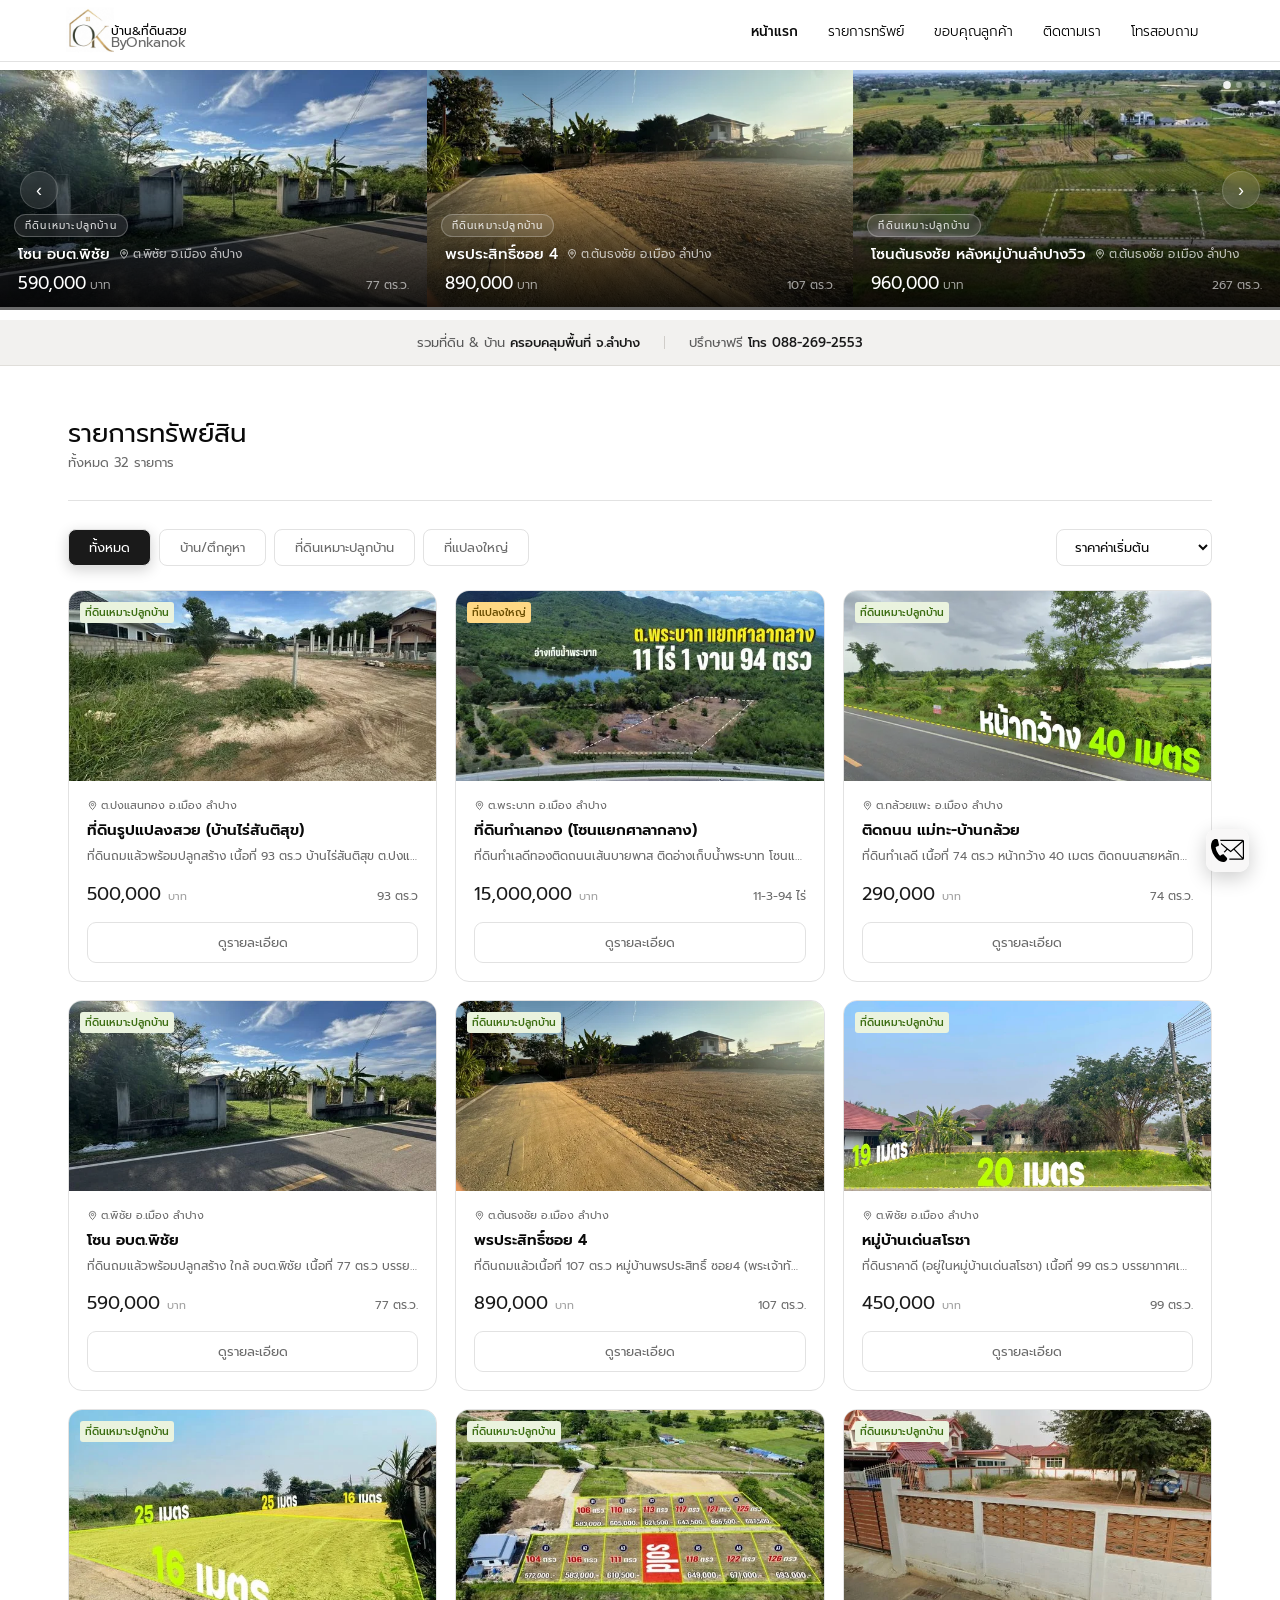
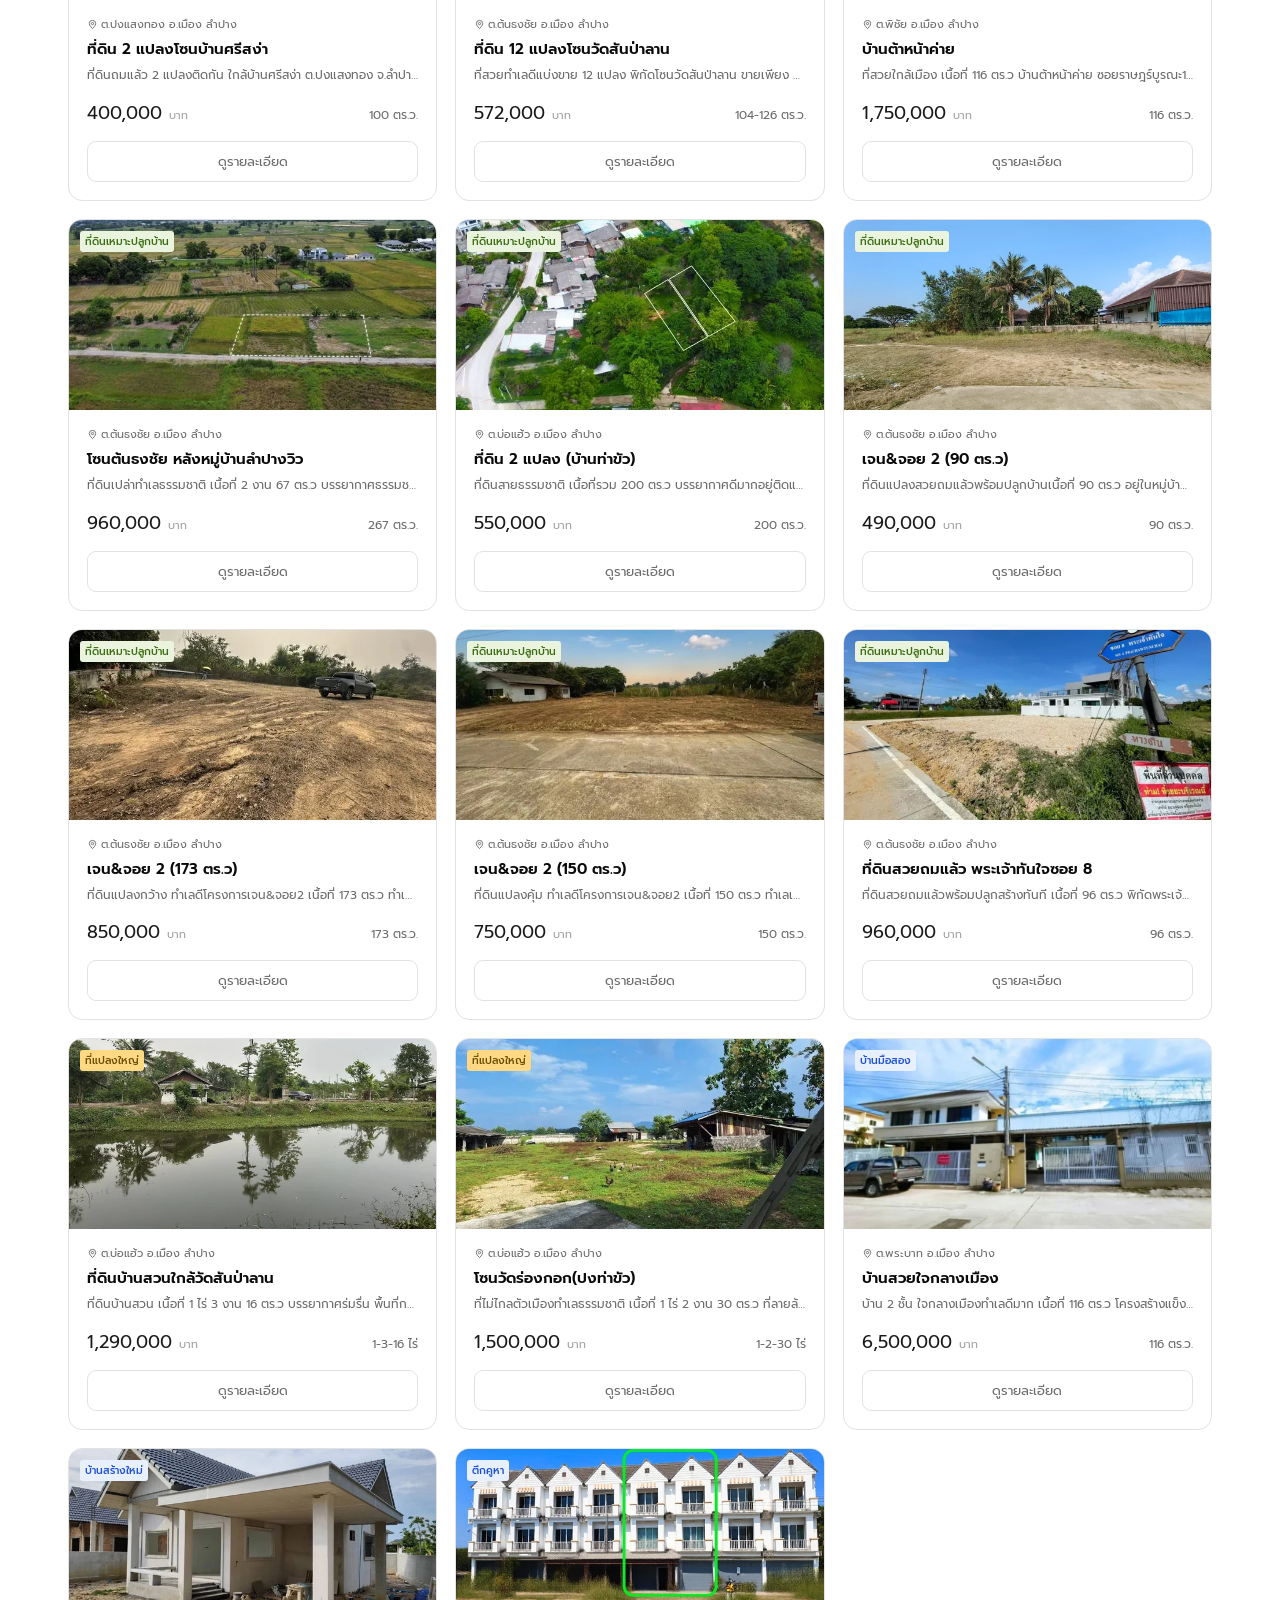
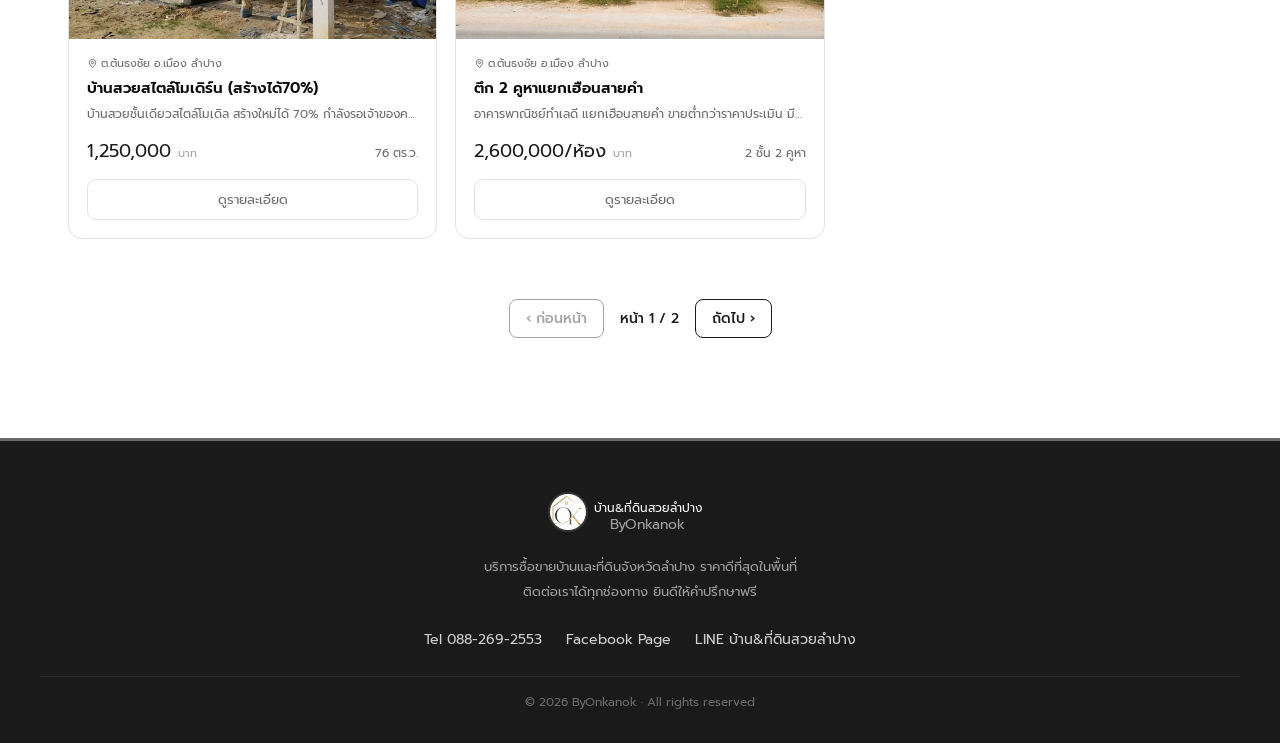
==== commit ecf807db: "updatefix" ====
--- a/index.html
+++ b/index.html
@@ -32,7 +32,7 @@
   <link rel="preconnect" href="https://fonts.googleapis.com">
   <link rel="preconnect" href="https://fonts.gstatic.com" crossorigin>
   <link href="https://fonts.googleapis.com/css2?family=Prompt:wght@300;400;500;600&display=swap" rel="stylesheet">
-  <link rel="stylesheet" href="/style.css?v=20260523-13">
+  <link rel="stylesheet" href="/style.css?v=20260523-14">
 </head>
 
 <body>
